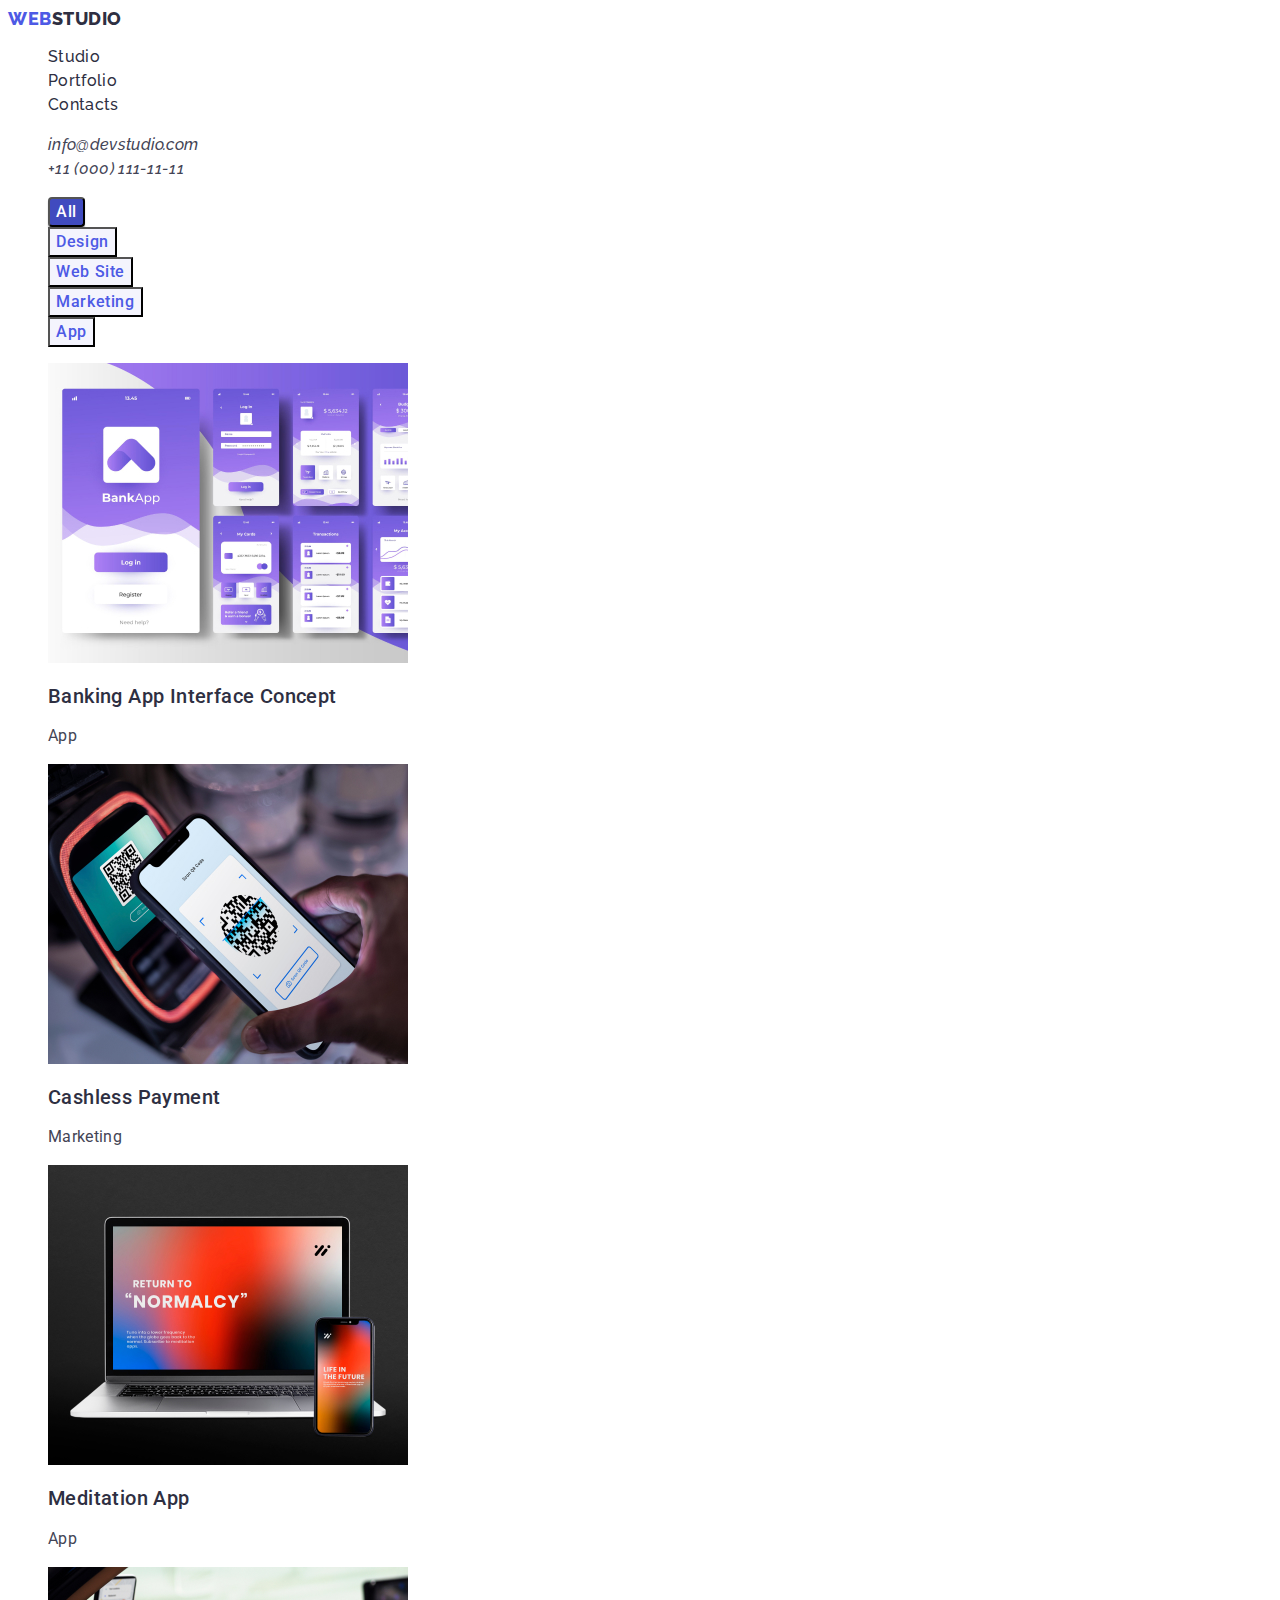
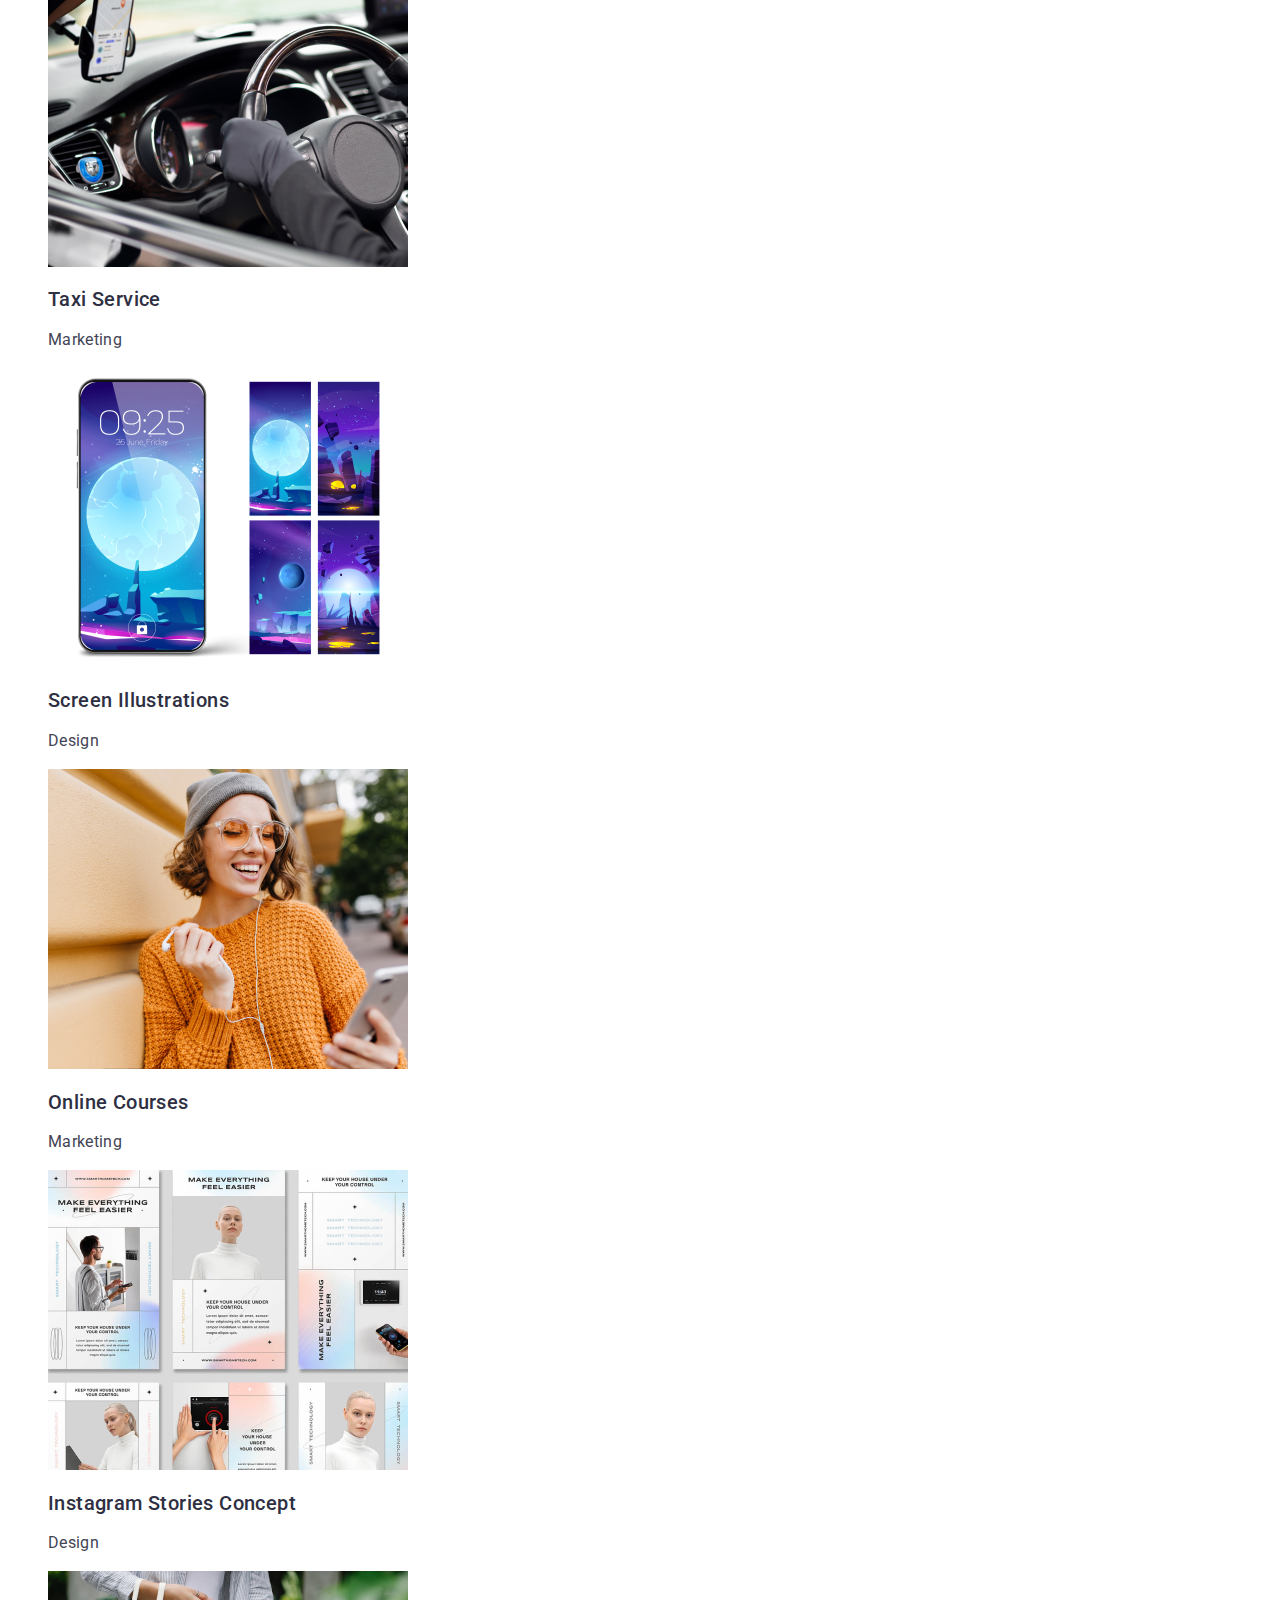
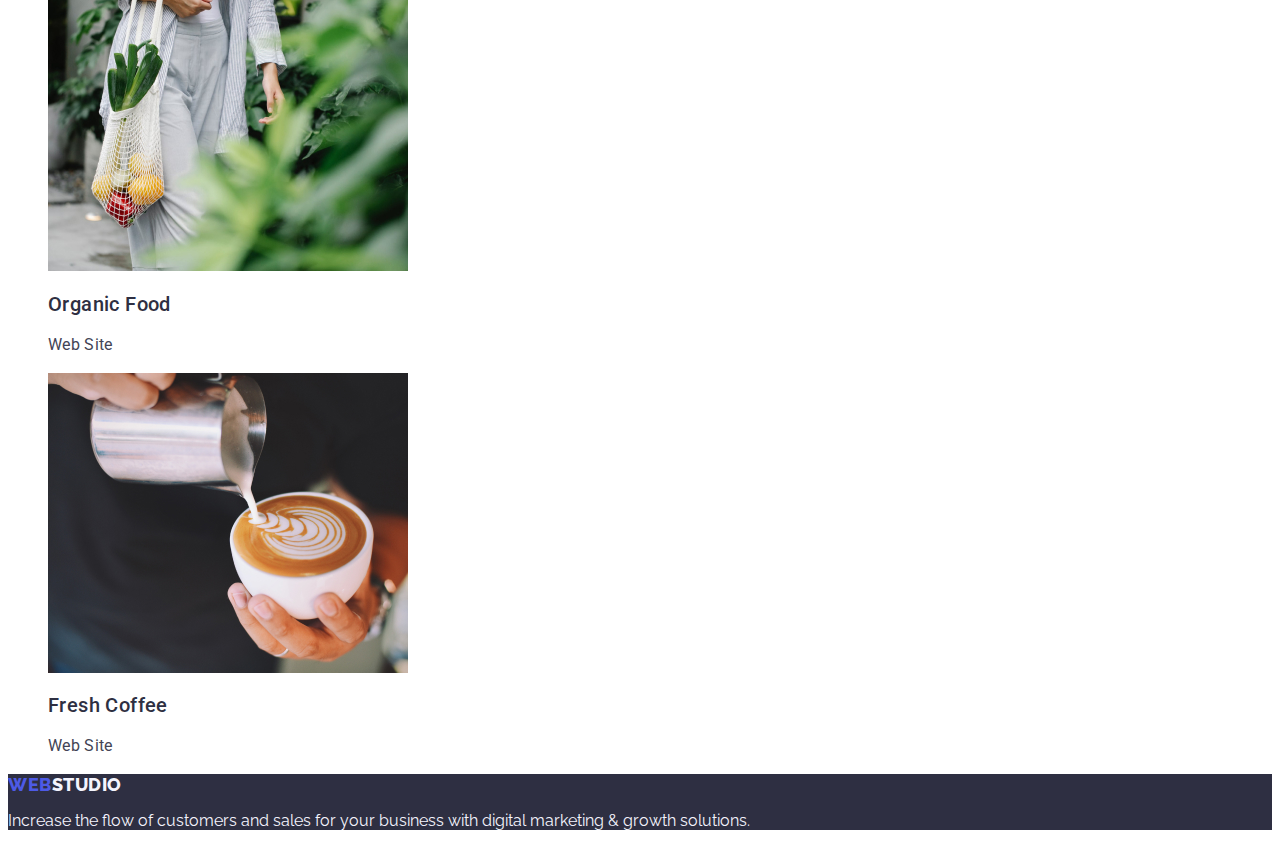
==== portfolio.html @ bebdb0a7 "Update portfolio.html" ====
<!DOCTYPE html>
<html lang="en">
<head>
      <meta charset="UTF-8">
      <meta http-equiv="X-UA-Compatible" content="IE=edge">
      <meta name="viewport" content="width=device-width, initial-scale=1.0">
      <title>Portfolio</title>
      <link rel="preconnect" href="https://fonts.googleapis.com">
      <link rel="preconnect" href="https://fonts.gstatic.com" crossorigin>
      <link href="https://fonts.googleapis.com/css2?family=Raleway:wght@800&display=swap" rel="stylesheet">
      <link rel="preconnect" href="https://fonts.googleapis.com">
      <link rel="preconnect" href="https://fonts.gstatic.com" crossorigin>
      <link href="https://fonts.googleapis.com/css2?family=Roboto:wght@400;500;700;900&display=swap" rel="stylesheet">
      <link rel="stylesheet" href="./css/styles.css">

</head>
<body>
            <!--Header-->

      <header class="header">
            <nav class="header-navigation">
                  <a class="logo-web link" href="./index.html">Web<span class="logo-studio link">Studio</span></a>
                  <ul class="header-list list">
                        <li class="header-item"><a class="header-link link" href="./index.html">Studio</a></li>
                        <li class="header-item"><a class="header-link link" href="./portfolio.html">Portfolio</a></li>
                        <li class="header-item"><a class="header-link link" href="">Contacts</a></li>
                  </ul>
            </nav>
            <address class="header-address">
                  <ul class="header-address-list list">
                        <li class="header-address-item"><a class="header-link header-address-link link p-text" href="mailto:info@devstudio.com">info@devstudio.com </a></li>
                        <li class="header-address-item"><a class="header-link header-address-link link p-text" href="tel:+110001111111"> +11 (000) 111-11-11 </a></li>
                  </ul>
            </address>
      </header>
<main>
      <!--Filters-->
      <section class="link list">
            <h1 hidden>Sweet-baby</h1>
            <ul class="list">
            <li>
            <button type="button" class="btn-all">All</button>
      </li>
            <li>
            <button type="button" class="btn-filters">Design</button>
      </li>
            <li>
            <button type="button" class="btn-filters">Web Site</button>
      </li>
            <li>
            <button type="button" class="btn-filters">Marketing</button>
      </li>
            <li>
            <button type="button" class="btn-filters">App</button>
      </li>
            </ul>
            <!--Row 1-->
            <ul class="header-address-list list">
            <li>
            <a href="" class="link">
            <img src="./images/img9.jpg" alt="bank-app" width="360">
            <h2 class="portfolio-name" >Banking App Interface Concept</h2><p class="portfolio-text p-text">App</p></a>
      </li>
            <li>
            <a href="" class="link">
            <img src="./images/img10.jpg" alt="cashless-payment" width="360">
            <h2 class="portfolio-name" >Cashless Payment</h2><p class="portfolio-text p-text">Marketing</p></a>
      </li>
            <li>
            <a href="" class="link">
            <img src="./images/img11.jpg" alt="meditation-app" width="360">
            <h2 class="portfolio-name" >Meditation App</h2><p class="portfolio-text p-text">App</p></a>
      </li>
            </ul>
      <!--Row 2-->
            <ul class="header-address-list list">
            <li>
            <a href="" class="link">
            <img src="./images/img12.jpg" alt="taxi-service" width="360">
            <h2 class="portfolio-name" >Taxi Service</h2><p class="portfolio-text p-text">Marketing</p></a>
      </li>
            <li>
            <a href="" class="link">
            <img src="./images/img13.jpg" alt="screen-illustrations" width="360">
            <h2 class="portfolio-name" >Screen Illustrations</h2><p class="portfolio-text p-text">Design</p></a>
      </li>
            <li>
            <a href="" class="link">
            <img src="./images/img14.jpg" alt="online-courses" width="360">
            <h2 class="portfolio-name" >Online Courses</h2><p class="portfolio-text p-text">Marketing</p></a>
      </li>
            </ul>
      <!--Row 3-->
      <ul class="header-address-list list">
            <li>
            <a href="" class="link">
            <img src="./images/img15.jpg" alt="instagram-stories" width="360">
            <h2 class="portfolio-name" >Instagram Stories Concept</h2><p class="portfolio-text p-text">Design</p></a>
      </li>
            <li>
            <a href="" class="link">
            <img src="./images/img16.jpg" alt="organic-food" width="360">
            <h2 class="portfolio-name" >Organic Food</h2><p class="portfolio-text p-text">Web Site</p></a>
      </li>
            <li>
            <a href="" class="link">
            <img src="./images/img17.jpg" alt="fresh-coffee" width="360">
            <h2 class="portfolio-name" >Fresh Coffee</h2><p class="portfolio-text p-text">Web Site</p></a>
      </li>
      </ul>
      </section> 

</main>
      <!-- Footer -->
      <footer class="footer">
            <a class="logo-web link" href="./index.html">Web<span class="footer-logo-studio">Studio</span></a>
            <p class="footer-about">Increase the flow of customers and sales for your business with digital marketing & growth solutions.</p>
      </footer>
</body>
</html>
---- css/styles.css ----
:root{
      --first-title-color: #2E2F42;
      --second-tittle-color: #434455;
}

body{
      font-family: "Roboto", sans-serif;     
      color: #434455;
      background-color: #FFFFFF;

}

.p-text{ 
      font-weight: 400;
      font-size: 16px;
      line-height: 1.5;
      letter-spacing: 0.02em;

}

.list{
      list-style: none;
}

.link{
      text-decoration: none;
}

/**-----------------HEADER-------------*/

.header{
      font-style: normal;
      font-family: "Raleway", sans-serif;
}

.logo-web{
            font-weight: 800;
            font-size: 18px;
            line-height: 1.17; 
            letter-spacing: 0.03em;
            text-transform: uppercase;
            color: #4D5AE5;
            text-decoration: none;
}

.logo-studio{
            font-weight: 800;
                  font-size: 18px;
                  line-height: 1.17;
                  letter-spacing: 0.03em;
                  text-decoration: none;
                  color: var(--first-title-color);
}

.header-link{
      font-weight: 500;
            font-size: 16px;
            line-height: 1.5;
            letter-spacing: 0.02em;
            color: var(--first-title-color);
}
             
.header-link:is(:hover,:focus){
      color: #404bbf;
}

.header-address-link{
            color: var(--second-tittle-color);

}

/**-----------------HERO-------------*/

.hero{
      background: var(--first-title-color);
}

.main-text{
      font-weight: 700;
            font-size: 56px;
            line-height: 1.07;
            letter-spacing: 0.02em;
            text-align: center;
            color: #FFFFFF;
}

.btn-hero{
      background-color: #4D5AE5;
      box-shadow: 0px 4px 4px rgba(0, 0, 0, 0.15);
            font-family: inherit;
                  font-weight: 500;
                  font-size: 16px;
                  line-height: 1.5;
                  letter-spacing: 0.04em;
                  color: #FFFFFF;
                  cursor: pointer;
}

.btn-hero:is(:hover,:focus){
      background-color:#404BBF
}

.visually-hidden {
      position: absolute;
      width: 1px;
      height: 1px;
      margin: -1px;
      border: 0;
      padding: 0;

      white-space: nowrap;
      clip-path: inset(100%);
      clip: rect(0 0 0 0);
      overflow: hidden;
}
.about-name{
      font-weight: 500;
            font-size: 20px;
            line-height: 1.2;
            letter-spacing: 0.02em;
            color: var(--first-title-color);
      }

.about-item-name{
      color: var(--second-tittle-color);
}

.images-head{
      font-weight: 700;
            font-size: 36px;
            line-height: 1.11;
            letter-spacing: 0.02em;
            text-align: center;
            text-transform: capitalize;
            color: var(--first-title-color);
}

.images-item{
      background: url(2368.jpg);
            border: 1px solid #E7E9FC;
}

.team{
      background: #F4F4FD;
}

.team-name{
      font-weight: 700;
            font-size: 36px;
            line-height: 1.11;
            text-align: center;
            letter-spacing: 0.02em;
            text-transform: capitalize;
            color: var(--first-title-color);
}

.team-group{
      font-weight: 500;
            font-size: 20px;
            line-height: 1.2;
            letter-spacing: 0.02em;
            color: var(--first-title-color);
      }

.team-item{
      background: #FFFFFF;
            box-shadow: 0px 1px 6px rgba(46, 47, 66, 0.08), 0px 1px 1px rgba(46, 47, 66, 0.16), 0px 2px 1px rgba(46, 47, 66, 0.08);
            border-radius: 0px 0px 4px 4px;
}

.team-about{
      color: var(--second-tittle-color);
}

/**-----------------FOOTER-------------*/

.footer{
      font-family: "Raleway", sans-serif;
      font-style: normal;
      background: var(--first-title-color);
}

.footer-logo-studio{
      font-weight: 800;
            font-size: 18px;
            line-height: 1.17;
            letter-spacing: 0.03em;
            text-decoration: none;
            text-transform: uppercase;
            color: #F4F4FD;
}

.footer-about{
      color: #F4F4FD;
}

/**-----------------PORTFOLIO-------------*/

.btn-all{
      background-color: #404BBF;
            box-shadow: 0px 3px 1px rgba(0, 0, 0, 0.1), 0px 2px 1px rgba(0, 0, 0, 0.08), 0px 2px 2px rgba(0, 0, 0, 0.12);
            border-radius: 4px;
                  font-family: inherit;
                        font-weight: 500;
                        font-size: 16px;
                        line-height: 1.5;
                        letter-spacing: 0.04em;
                        color: #FFFFFF;
                        cursor: pointer;
}

.btn-filters{
            background-color: #F4F4FD;
            color: #4D5AE5;
                  font-family: inherit;
                        font-weight: 500;
                        font-size: 16px;
                        line-height: 1.5;
                        letter-spacing: 0.04em;
                       cursor: pointer;
}

.portfolio-item{
background: #FFFFFF;
      border: 1px solid #E7E9FC;
}

.portfolio-name{
      font-weight: 500;
            font-size: 20px;
            line-height: 1.2;
            letter-spacing: 0.02em;
            color: var(--first-title-color);
      }

.portfolio-text{
      color: var(--second-tittle-color);
}
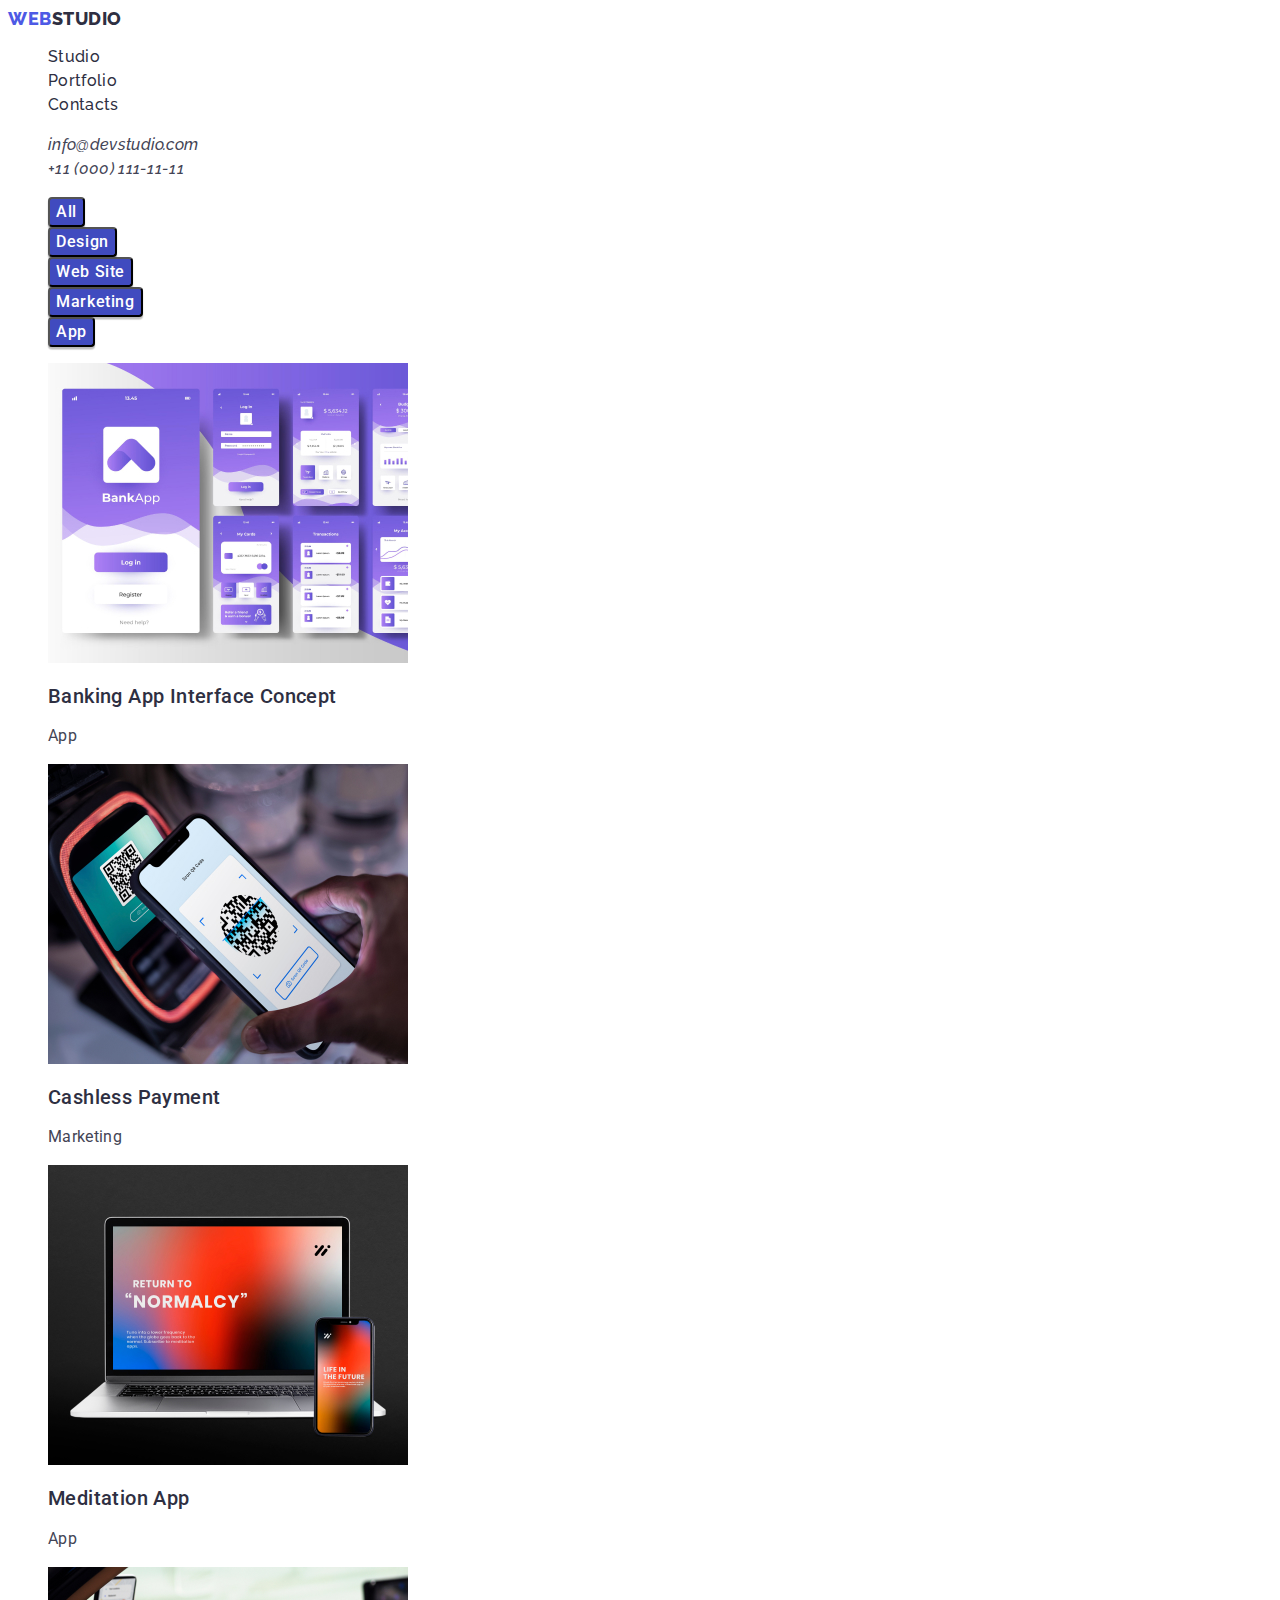
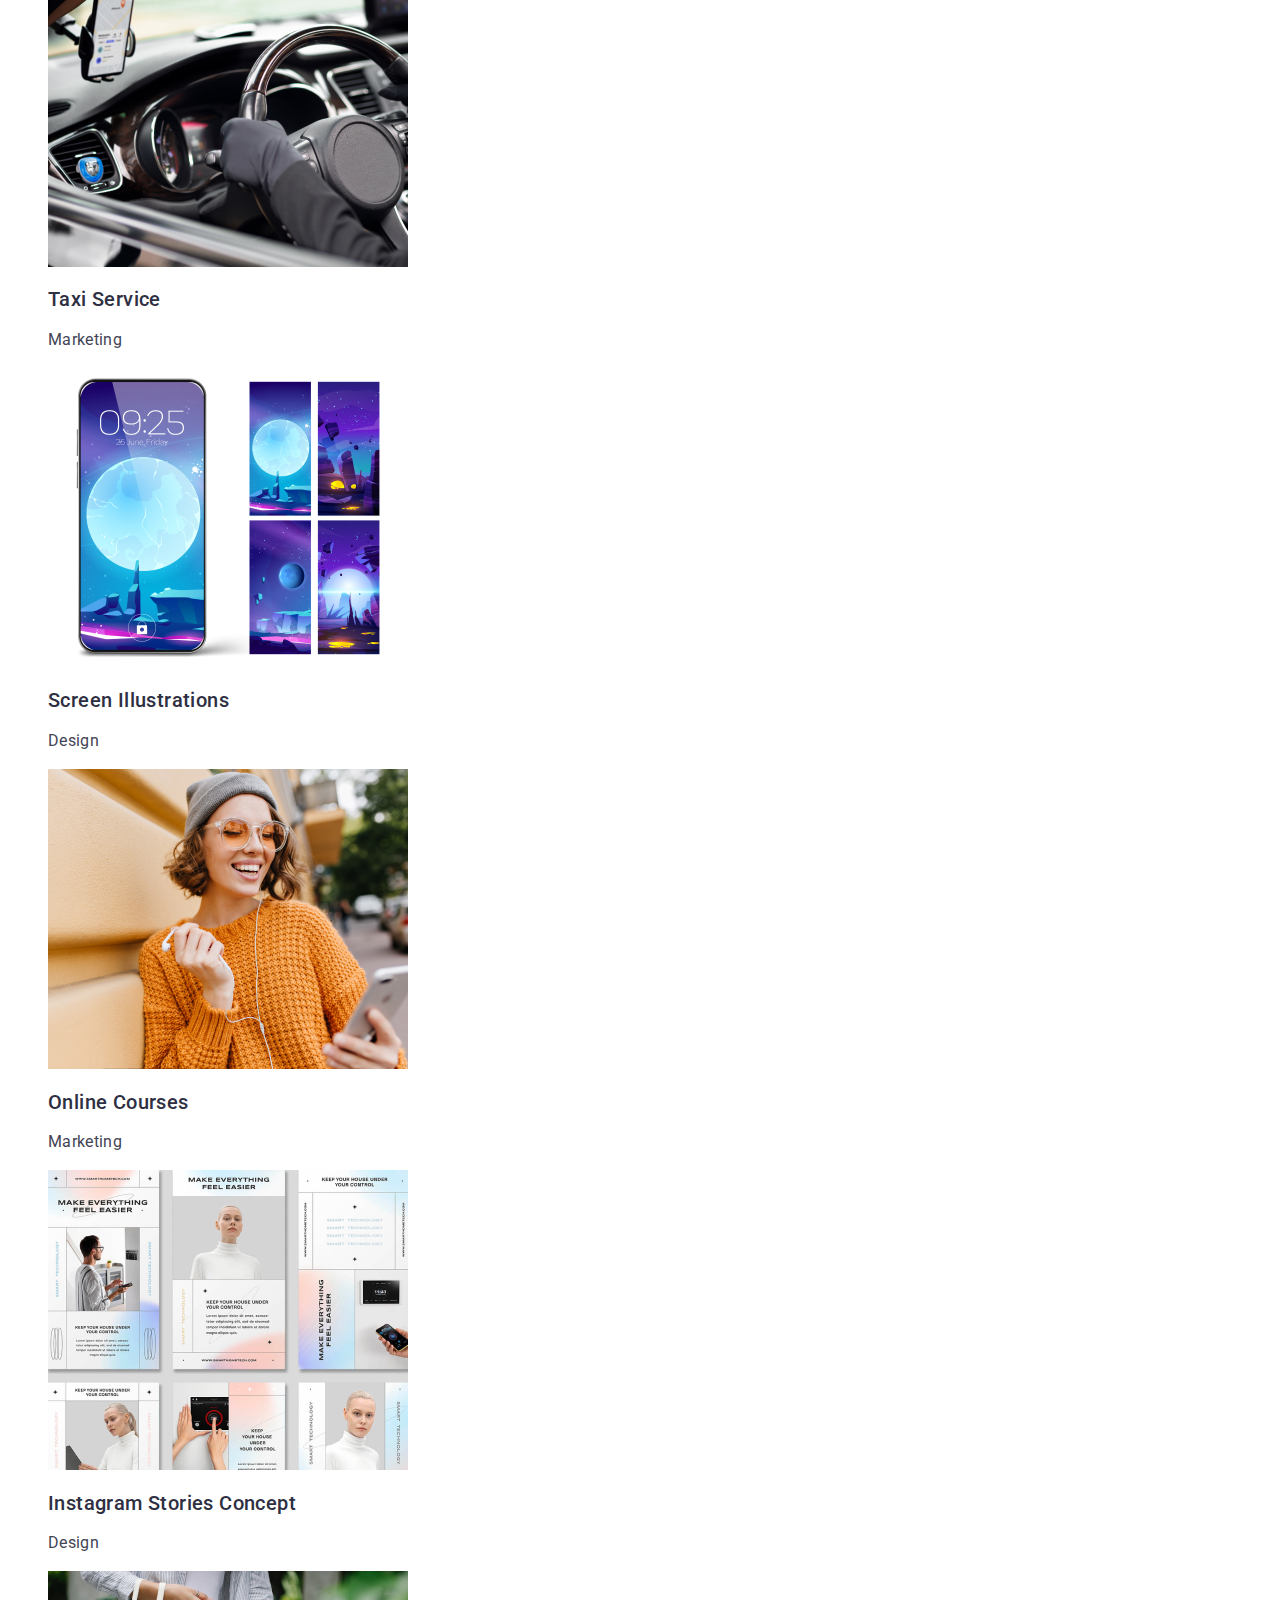
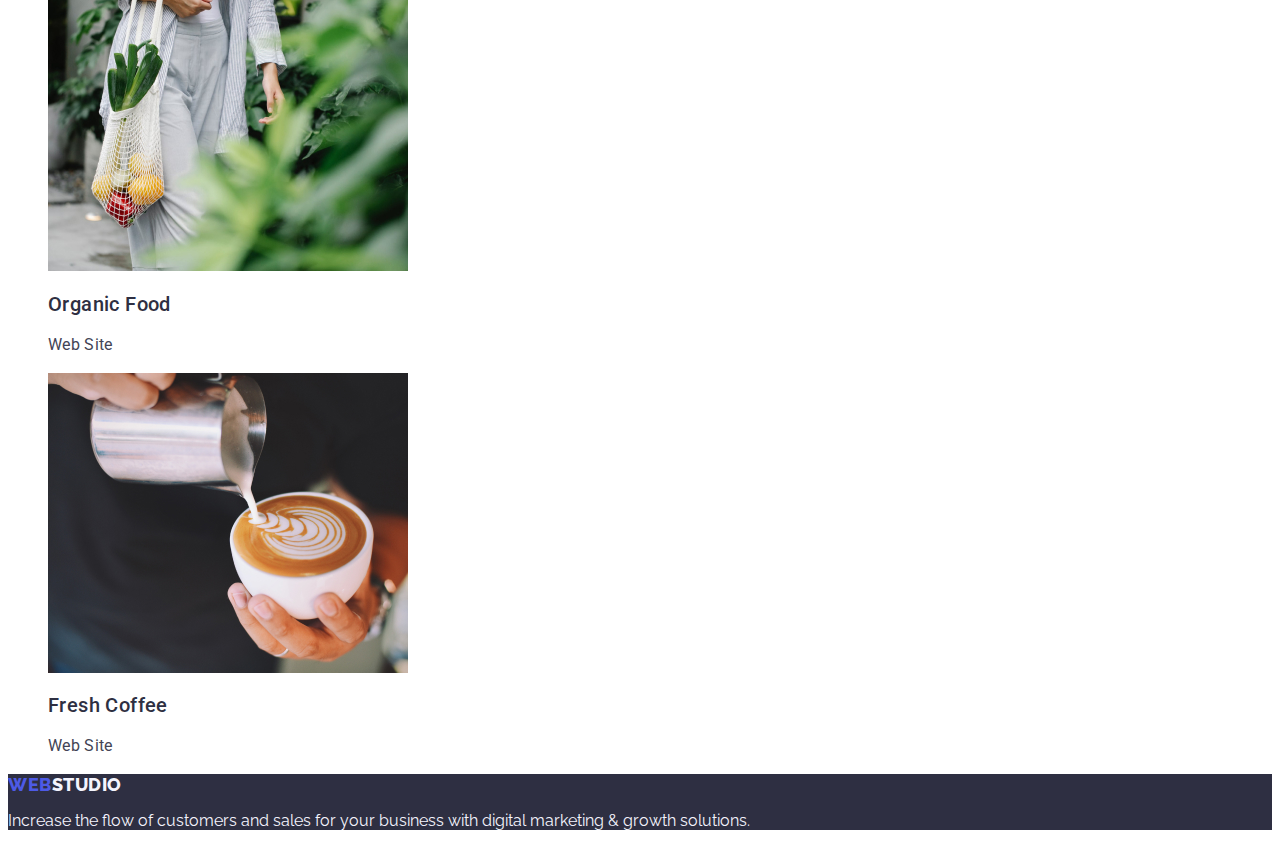
==== commit eadaf9e0: "Вмираю" ====
--- a/portfolio.html
+++ b/portfolio.html
@@ -39,19 +39,19 @@
             <h1 hidden>Sweet-baby</h1>
             <ul class="list">
             <li>
-            <button type="button" class="btn-all">All</button>
+            <button type="button" class="btn">All</button>
       </li>
             <li>
-            <button type="button" class="btn-filters">Design</button>
+            <button type="button" class="btn">Design</button>
       </li>
             <li>
-            <button type="button" class="btn-filters">Web Site</button>
+            <button type="button" class="btn">Web Site</button>
       </li>
             <li>
-            <button type="button" class="btn-filters">Marketing</button>
+            <button type="button" class="btn">Marketing</button>
       </li>
             <li>
-            <button type="button" class="btn-filters">App</button>
+            <button type="button" class="btn">App</button>
       </li>
             </ul>
             <!--Row 1-->
--- a/css/styles.css
+++ b/css/styles.css
@@ -1,6 +1,8 @@
 :root{
       --first-title-color: #2E2F42;
       --second-tittle-color: #434455;
+      --portfolio-color: #4d5ae5;
+      --portfolio-background: #F4F4FD;
 }
 
 body{
@@ -196,7 +198,9 @@
 
 /**-----------------PORTFOLIO-------------*/
 
-.btn-all{
+.btn{
+      background-color: var(--portfolio-background);
+      color: var(--portfolio-color);
       background-color: #404BBF;
             box-shadow: 0px 3px 1px rgba(0, 0, 0, 0.1), 0px 2px 1px rgba(0, 0, 0, 0.08), 0px 2px 2px rgba(0, 0, 0, 0.12);
             border-radius: 4px;
@@ -210,8 +214,6 @@
 }
 
 .btn-filters{
-            background-color: #F4F4FD;
-            color: #4D5AE5;
                   font-family: inherit;
                         font-weight: 500;
                         font-size: 16px;
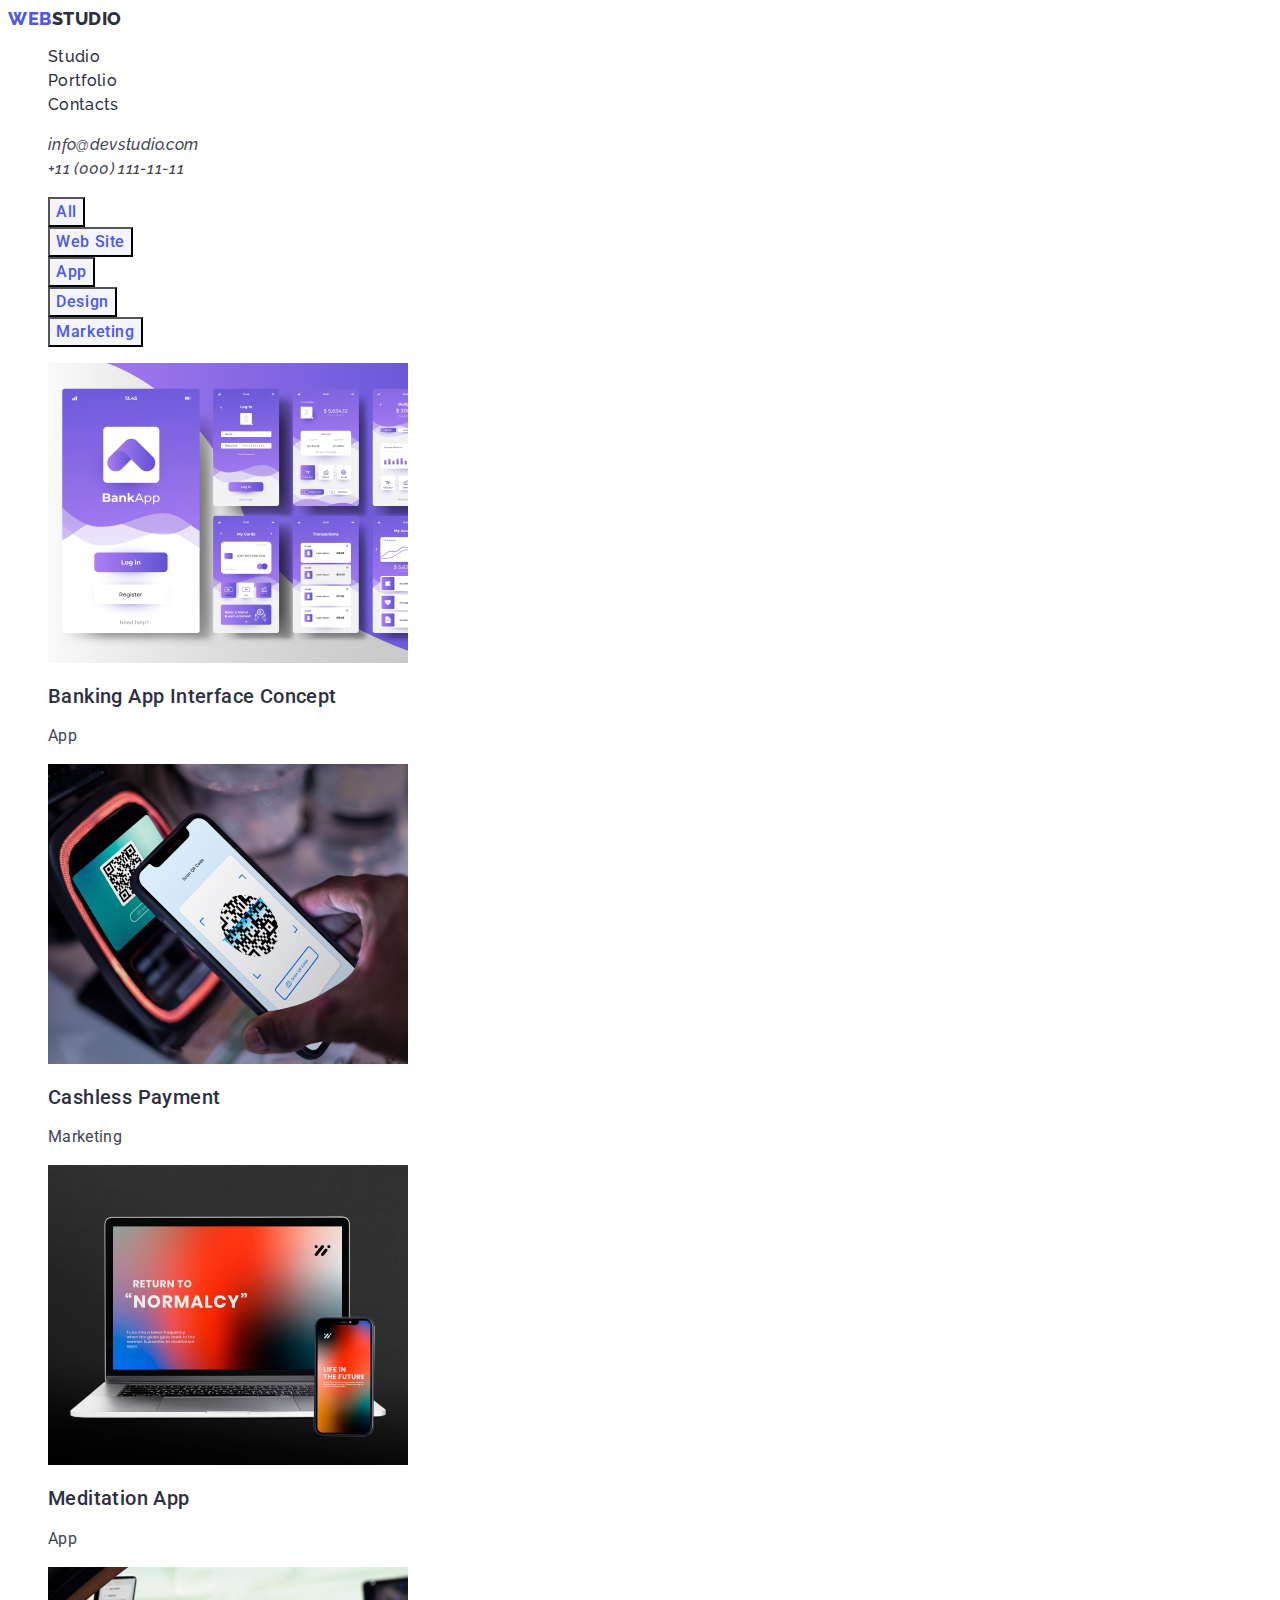
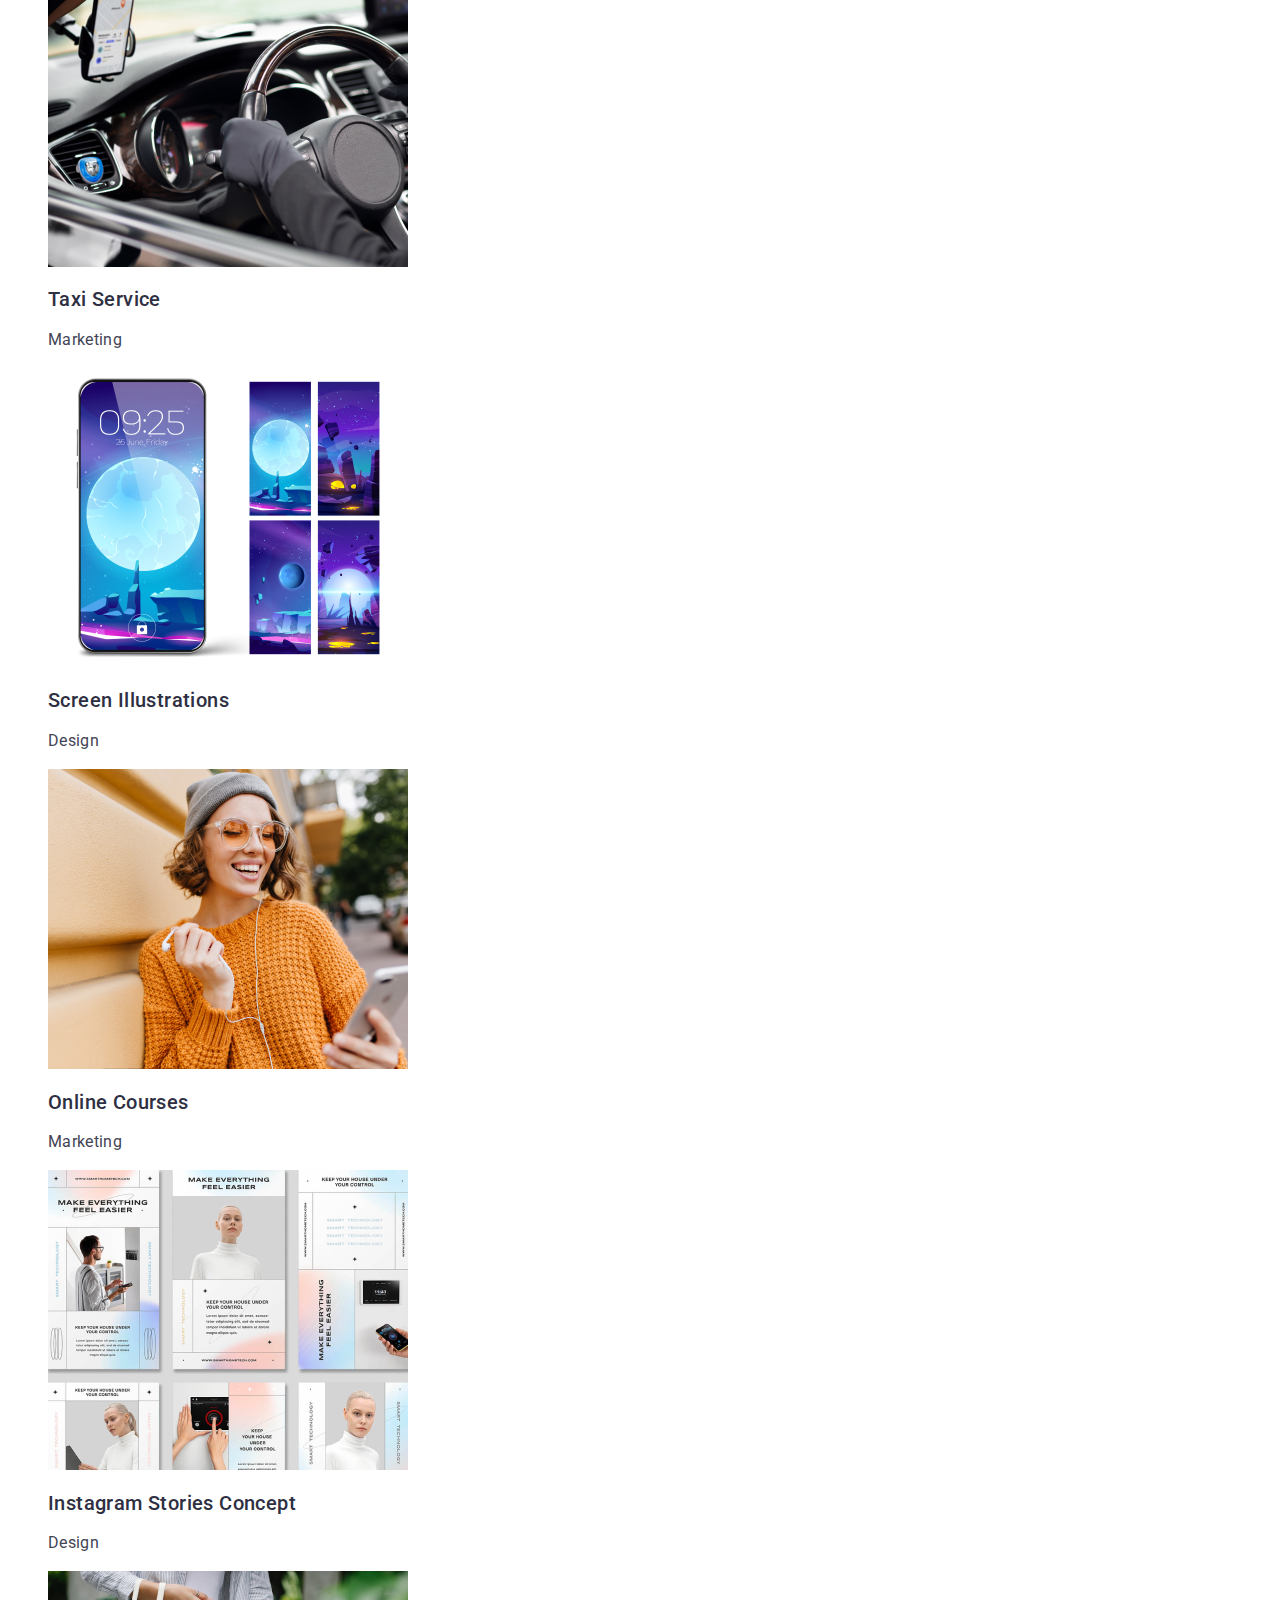
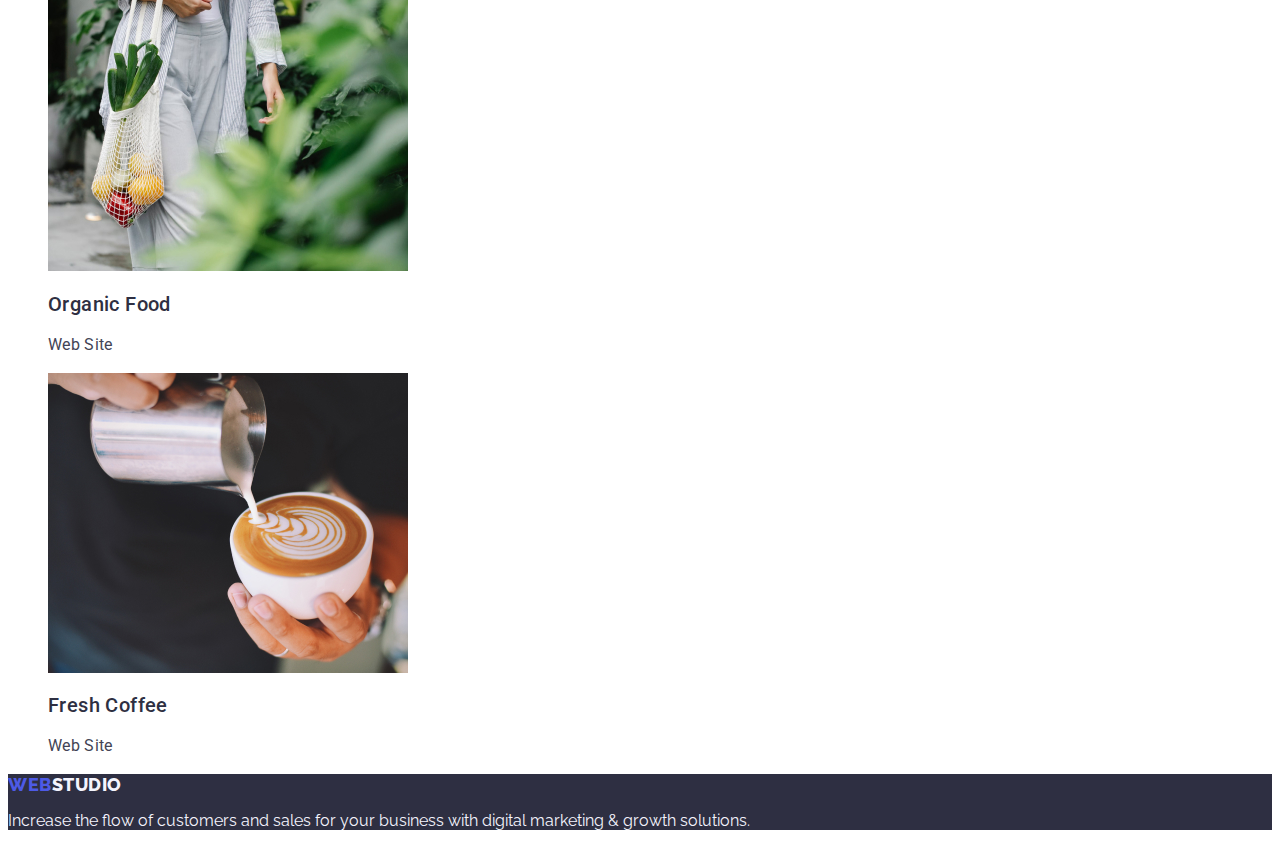
==== commit f75f0f60: "123" ====
--- a/portfolio.html
+++ b/portfolio.html
@@ -37,23 +37,14 @@
       <!--Filters-->
       <section class="link list">
             <h1 hidden>Sweet-baby</h1>
-            <ul class="list">
-            <li>
-            <button type="button" class="btn">All</button>
-      </li>
-            <li>
-            <button type="button" class="btn">Design</button>
-      </li>
-            <li>
-            <button type="button" class="btn">Web Site</button>
-      </li>
-            <li>
-            <button type="button" class="btn">Marketing</button>
-      </li>
-            <li>
-            <button type="button" class="btn">App</button>
-      </li>
-            </ul>
+            <ul class="button-list list">
+                  <li><button type="button" class="nav-buttom">All</button></li>
+                  <li><button type="button" class="nav-buttom">Web Site</button></li>
+                  <li><button type="button" class="nav-buttom">App</button></li>
+                  <li><button type="button" class="nav-buttom">Design</button></li>
+                  <li><button type="button" class="nav-buttom">Marketing</button></li>
+                </ul>
+            
             <!--Row 1-->
             <ul class="header-address-list list">
             <li>
--- a/css/styles.css
+++ b/css/styles.css
@@ -1,8 +1,8 @@
 :root{
       --first-title-color: #2E2F42;
       --second-tittle-color: #434455;
-      --portfolio-color: #4d5ae5;
-      --portfolio-background: #F4F4FD;
+      --accent-color: #404bbf;      
+      --primary-white-color: #FFFFFF;
 }
 
 body{
@@ -198,28 +198,26 @@
 
 /**-----------------PORTFOLIO-------------*/
 
-.btn{
-      background-color: var(--portfolio-background);
-      color: var(--portfolio-color);
-      background-color: #404BBF;
-            box-shadow: 0px 3px 1px rgba(0, 0, 0, 0.1), 0px 2px 1px rgba(0, 0, 0, 0.08), 0px 2px 2px rgba(0, 0, 0, 0.12);
-            border-radius: 4px;
-                  font-family: inherit;
-                        font-weight: 500;
-                        font-size: 16px;
-                        line-height: 1.5;
-                        letter-spacing: 0.04em;
-                        color: #FFFFFF;
-                        cursor: pointer;
-}
-
-.btn-filters{
-                  font-family: inherit;
-                        font-weight: 500;
-                        font-size: 16px;
-                        line-height: 1.5;
-                        letter-spacing: 0.04em;
-                       cursor: pointer;
+.nav-buttom {
+      background-color: #f4f4fd;
+      font-family: 'Roboto', sans-serif;
+      font-style: normal;
+      font-weight: 500;
+      font-size: 16px;
+      line-height: 1.5;
+      display: flex;
+      align-items: center;
+      text-align: center;
+      letter-spacing: 0.04em;
+      color: #4d5ae5;
+      cursor: pointer;
+    }
+    
+    .nav-buttom:hover,
+    .nav-buttom:focus {
+      background-color: var(--accent-color);
+      color: var(--primary-white-color);
+    }
 }
 
 .portfolio-item{
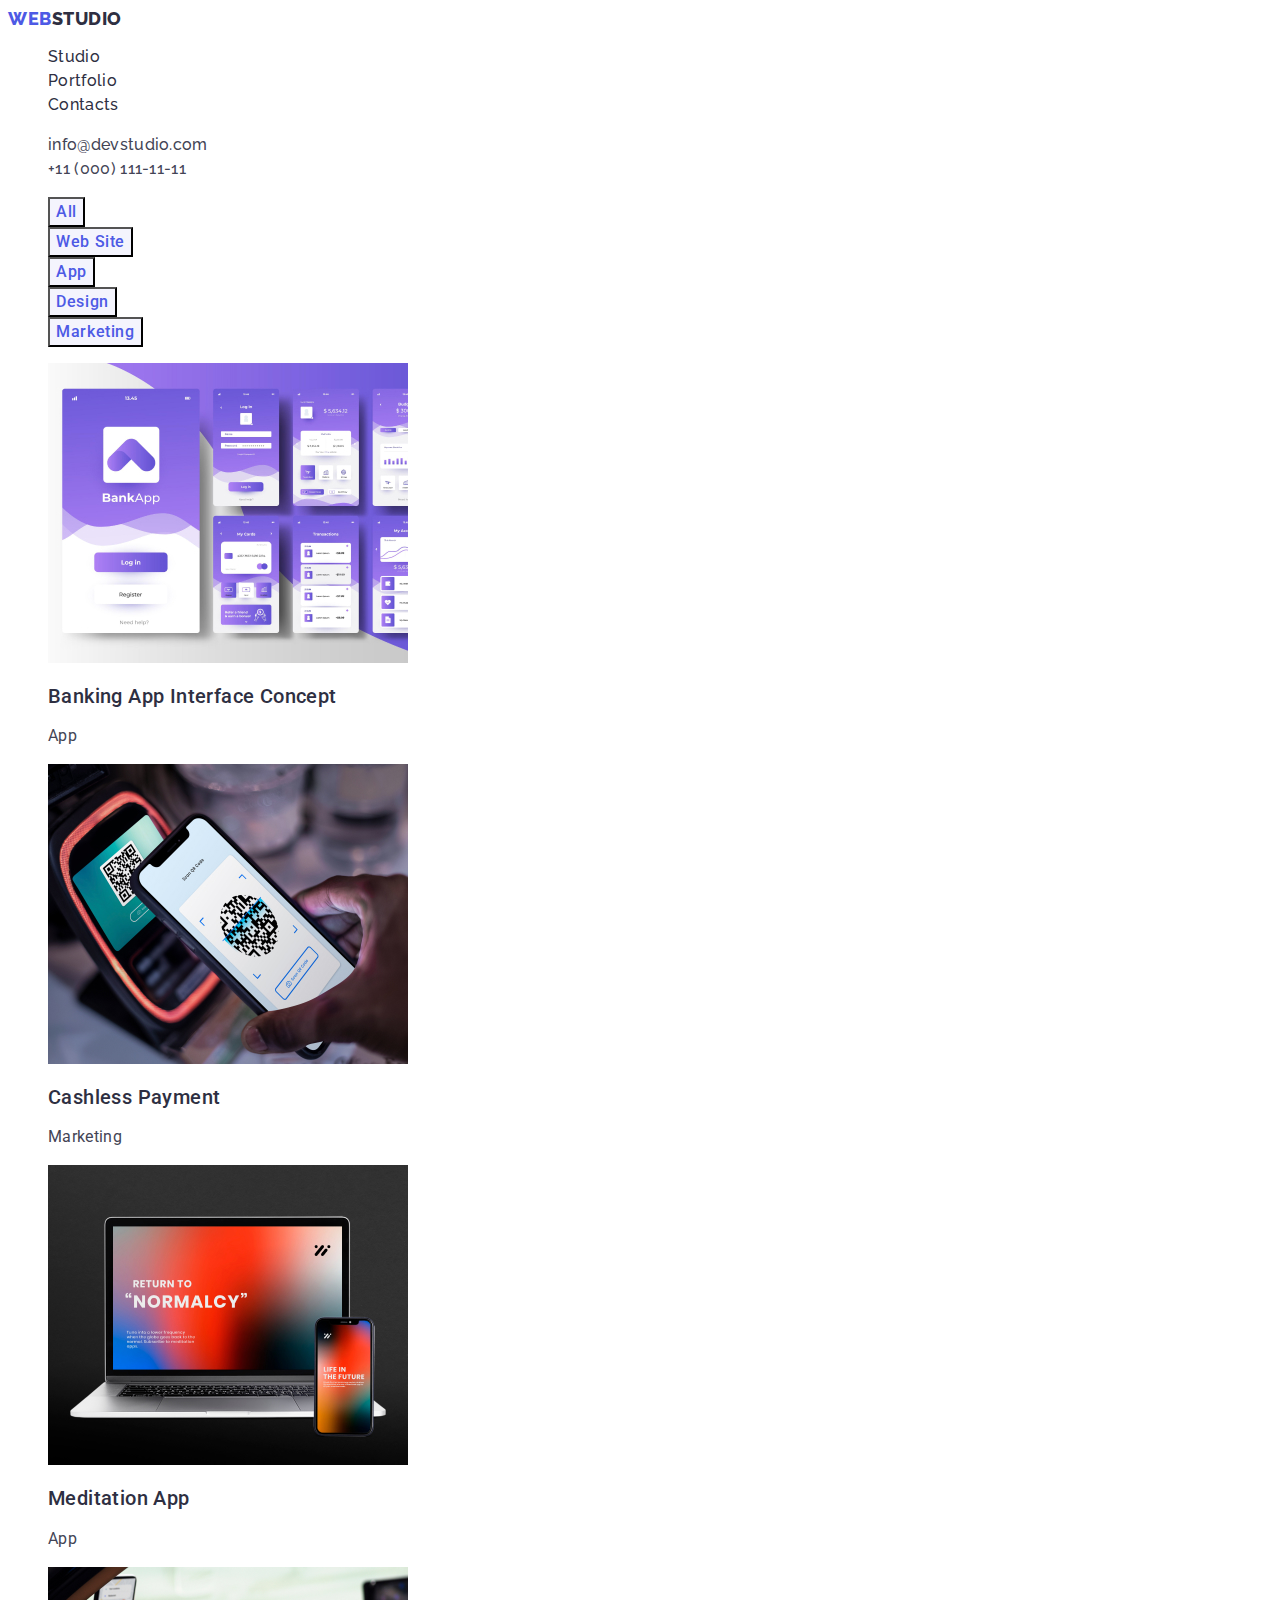
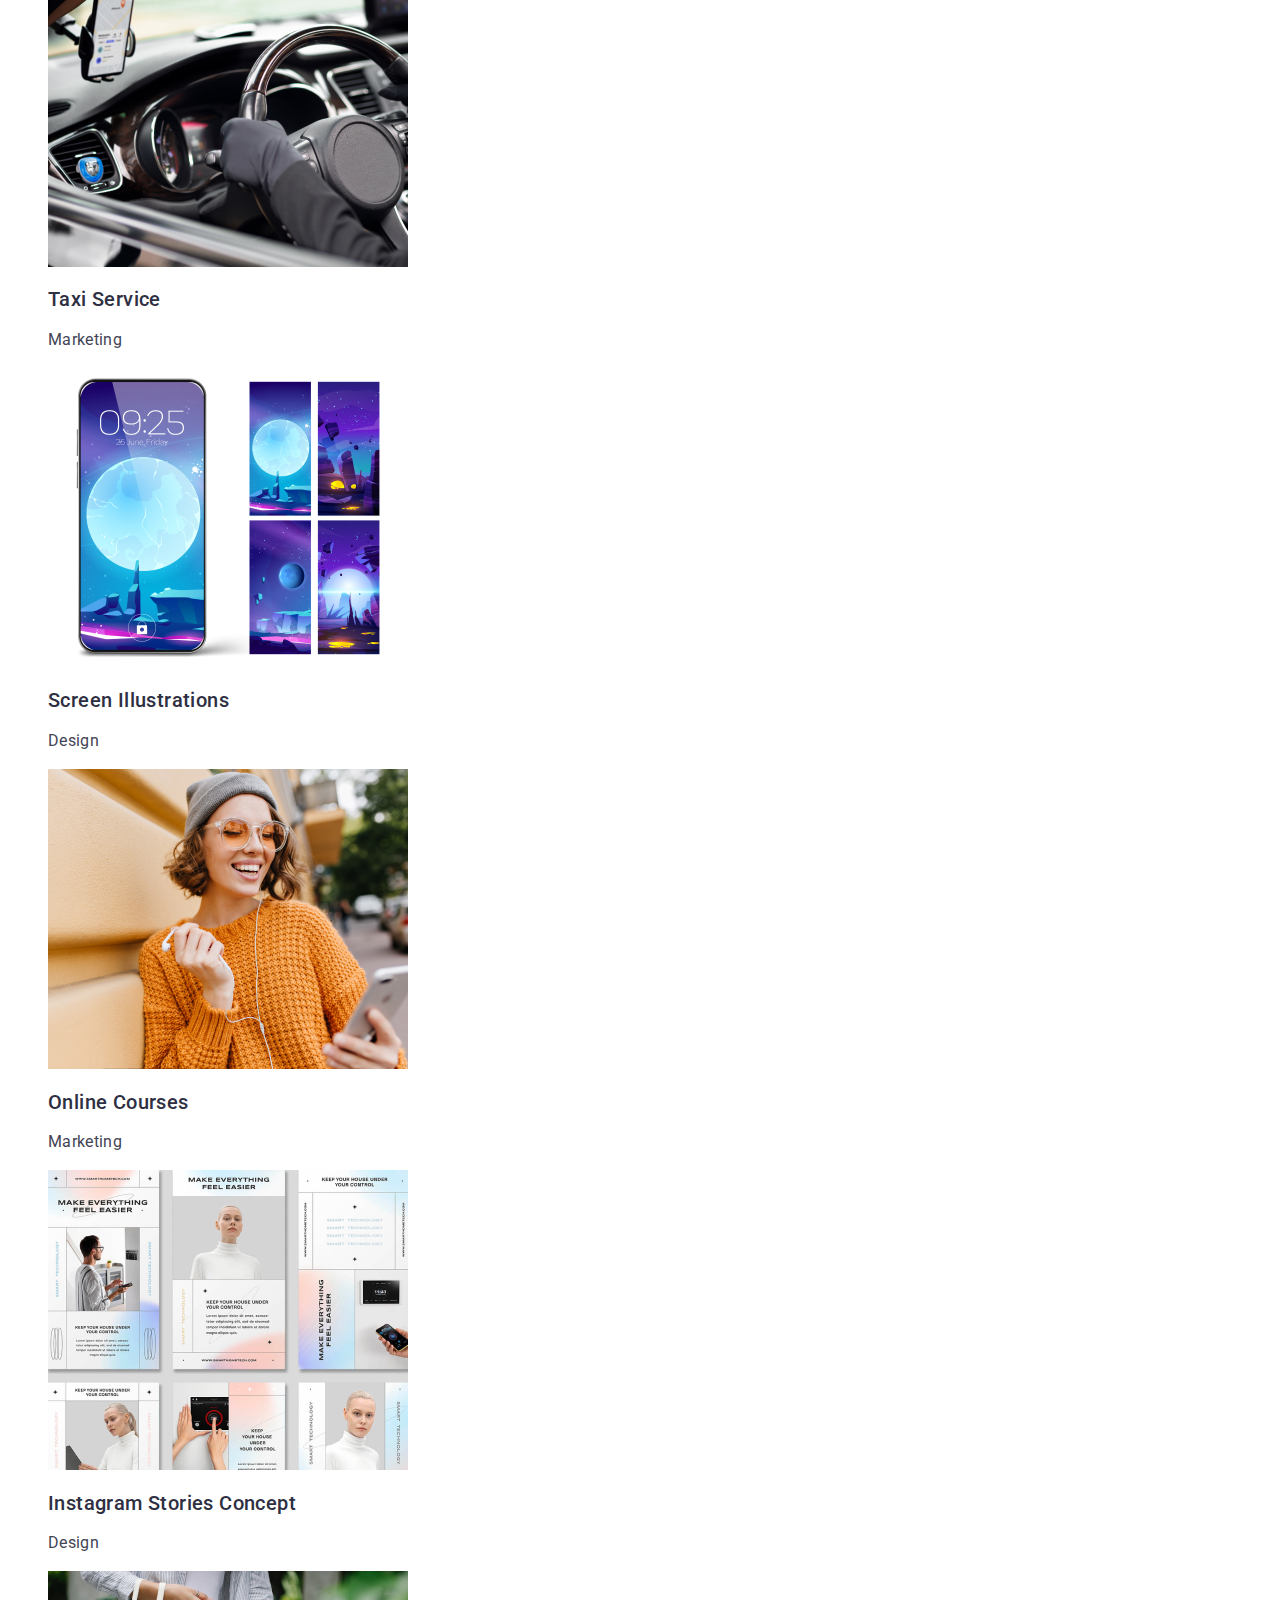
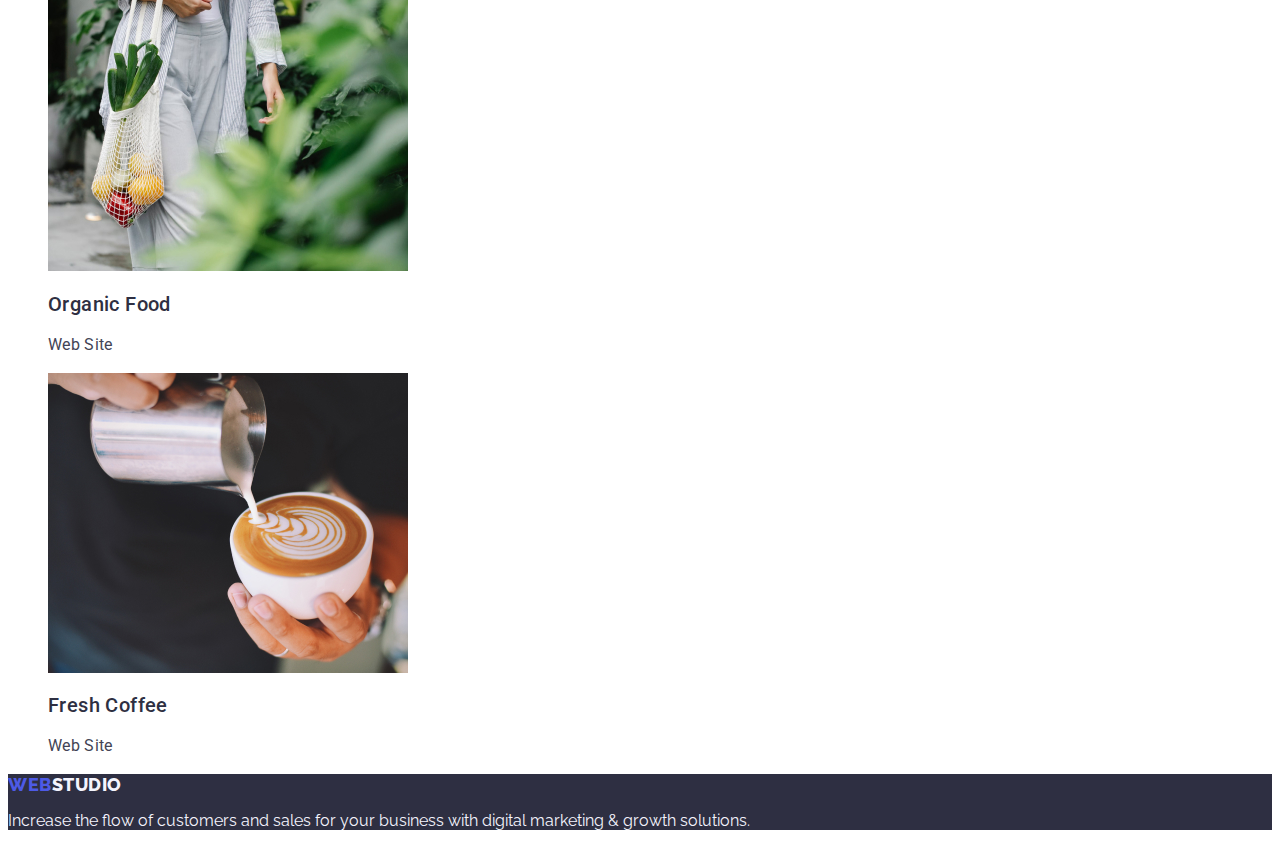
==== commit ae9f1dce: "Finish" ====
--- a/portfolio.html
+++ b/portfolio.html
@@ -28,8 +28,10 @@
             </nav>
             <address class="header-address">
                   <ul class="header-address-list list">
-                        <li class="header-address-item"><a class="header-link header-address-link link p-text" href="mailto:info@devstudio.com">info@devstudio.com </a></li>
-                        <li class="header-address-item"><a class="header-link header-address-link link p-text" href="tel:+110001111111"> +11 (000) 111-11-11 </a></li>
+                        <li><a href="mailto:info@devstudio.com" class="header-link header-address-link link p-text" >info@devstudio.com </a>
+                  </li>
+                        <li><a href="tel:+110001111111" class="header-link header-address-link link p-text" > +11 (000) 111-11-11 </a>
+                  </li>
                   </ul>
             </address>
       </header>
@@ -38,14 +40,12 @@
       <section class="link list">
             <h1 hidden>Sweet-baby</h1>
             <ul class="button-list list">
-                  <li><button type="button" class="nav-buttom">All</button></li>
-                  <li><button type="button" class="nav-buttom">Web Site</button></li>
-                  <li><button type="button" class="nav-buttom">App</button></li>
-                  <li><button type="button" class="nav-buttom">Design</button></li>
-                  <li><button type="button" class="nav-buttom">Marketing</button></li>
-                </ul>
-            
-            <!--Row 1-->
+                  <li><button type="button" class="btn">All</button></li>
+                  <li><button type="button" class="btn">Web Site</button></li>
+                  <li><button type="button" class="btn">App</button></li>
+                  <li><button type="button" class="btn">Design</button></li>
+                  <li><button type="button" class="btn">Marketing</button></li>
+      </ul>
             <ul class="header-address-list list">
             <li>
             <a href="" class="link">
@@ -62,9 +62,6 @@
             <img src="./images/img11.jpg" alt="meditation-app" width="360">
             <h2 class="portfolio-name" >Meditation App</h2><p class="portfolio-text p-text">App</p></a>
       </li>
-            </ul>
-      <!--Row 2-->
-            <ul class="header-address-list list">
             <li>
             <a href="" class="link">
             <img src="./images/img12.jpg" alt="taxi-service" width="360">
@@ -80,9 +77,6 @@
             <img src="./images/img14.jpg" alt="online-courses" width="360">
             <h2 class="portfolio-name" >Online Courses</h2><p class="portfolio-text p-text">Marketing</p></a>
       </li>
-            </ul>
-      <!--Row 3-->
-      <ul class="header-address-list list">
             <li>
             <a href="" class="link">
             <img src="./images/img15.jpg" alt="instagram-stories" width="360">
--- a/css/styles.css
+++ b/css/styles.css
@@ -66,8 +66,14 @@
       color: #404bbf;
 }
 
+.header-address{
+            font-style: normal;
+
+}
+
 .header-address-link{
             color: var(--second-tittle-color);
+            font-style: normal;
 
 }
 
@@ -198,7 +204,7 @@
 
 /**-----------------PORTFOLIO-------------*/
 
-.nav-buttom {
+.btn {
       background-color: #f4f4fd;
       font-family: 'Roboto', sans-serif;
       font-style: normal;
@@ -213,12 +219,11 @@
       cursor: pointer;
     }
     
-    .nav-buttom:hover,
-    .nav-buttom:focus {
+    .btn:hover,
+    .btn:focus {
       background-color: var(--accent-color);
       color: var(--primary-white-color);
     }
-}
 
 .portfolio-item{
 background: #FFFFFF;
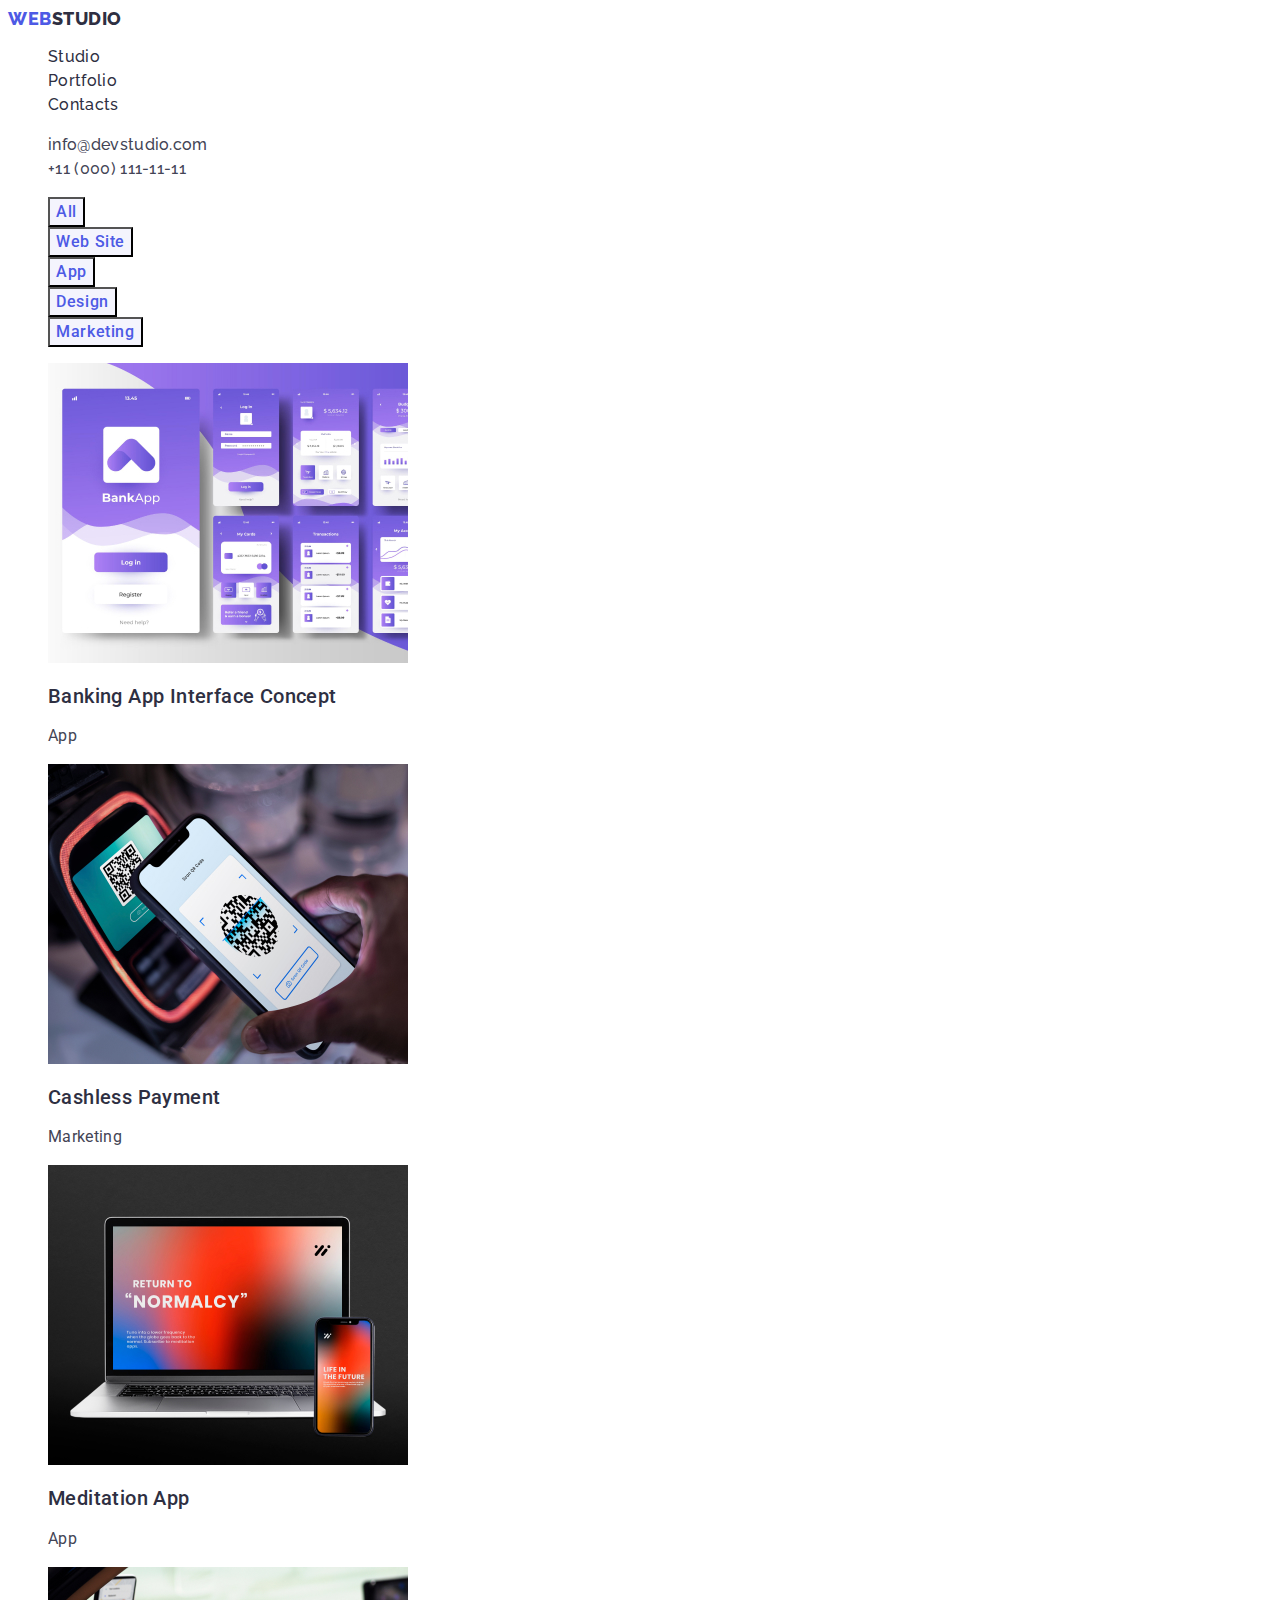
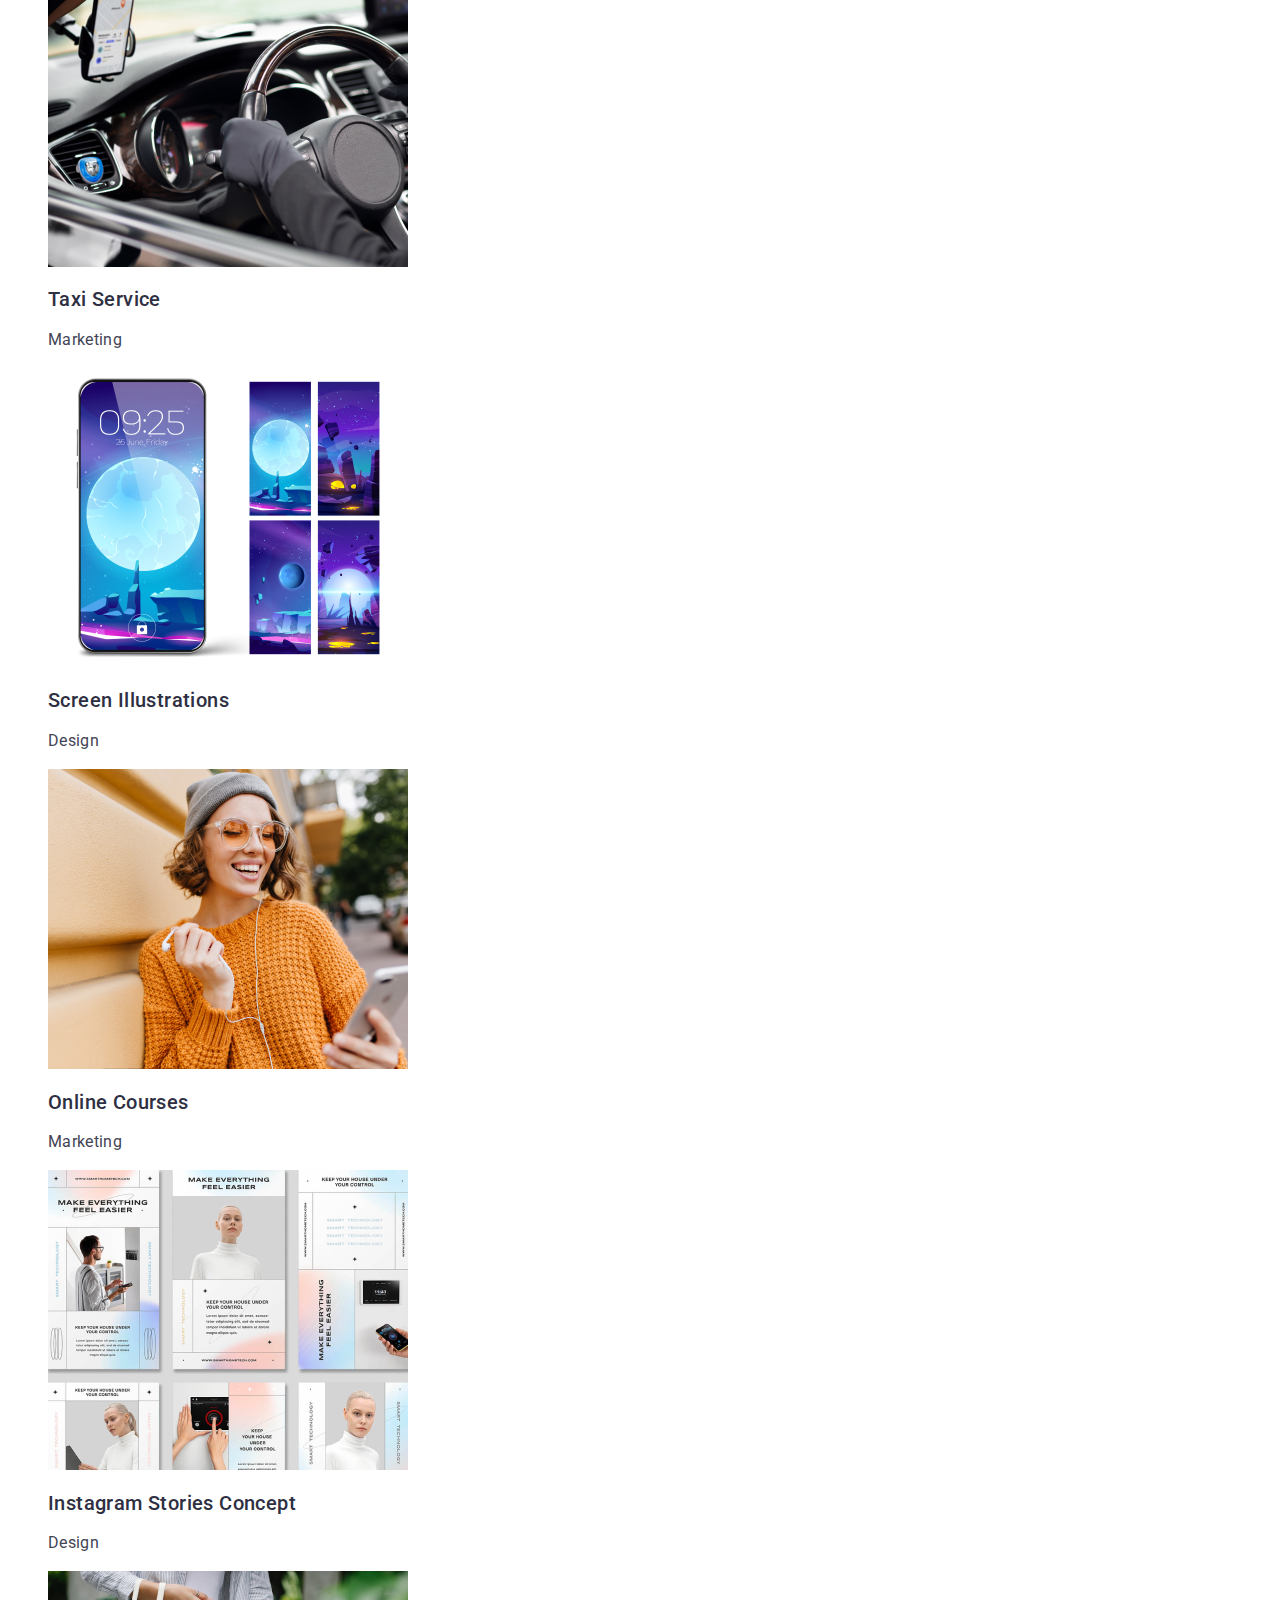
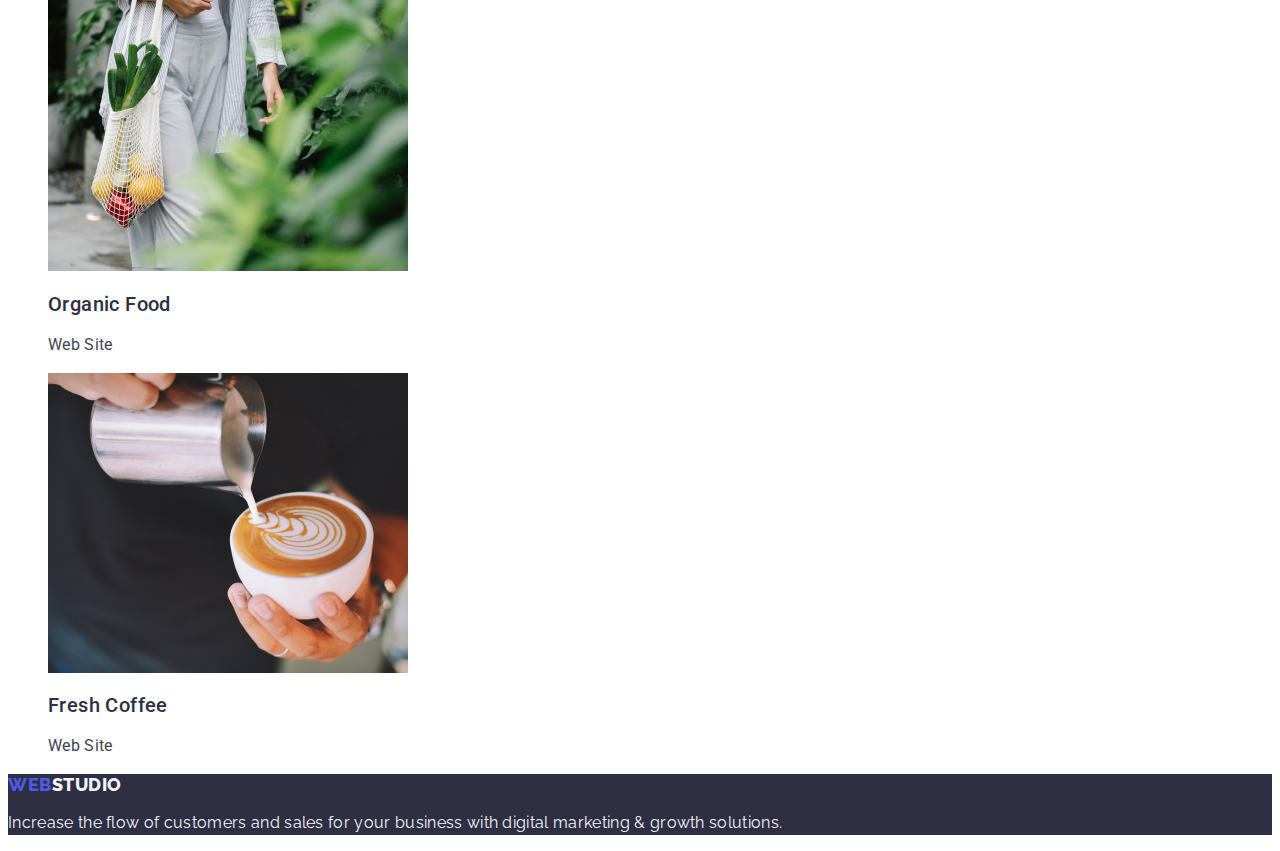
==== commit d1dd9129: "Fix" ====
--- a/portfolio.html
+++ b/portfolio.html
@@ -99,7 +99,7 @@
       <!-- Footer -->
       <footer class="footer">
             <a class="logo-web link" href="./index.html">Web<span class="footer-logo-studio">Studio</span></a>
-            <p class="footer-about">Increase the flow of customers and sales for your business with digital marketing & growth solutions.</p>
+            <p class="footer-about p-text">Increase the flow of customers and sales for your business with digital marketing & growth solutions.</p>
       </footer>
 </body>
 </html>--- a/css/styles.css
+++ b/css/styles.css
@@ -13,7 +13,6 @@
 }
 
 .p-text{ 
-      font-weight: 400;
       font-size: 16px;
       line-height: 1.5;
       letter-spacing: 0.02em;
@@ -33,6 +32,10 @@
 .header{
       font-style: normal;
       font-family: "Raleway", sans-serif;
+}
+
+.header-list{
+      font-weight: 500;
 }
 
 .logo-web{
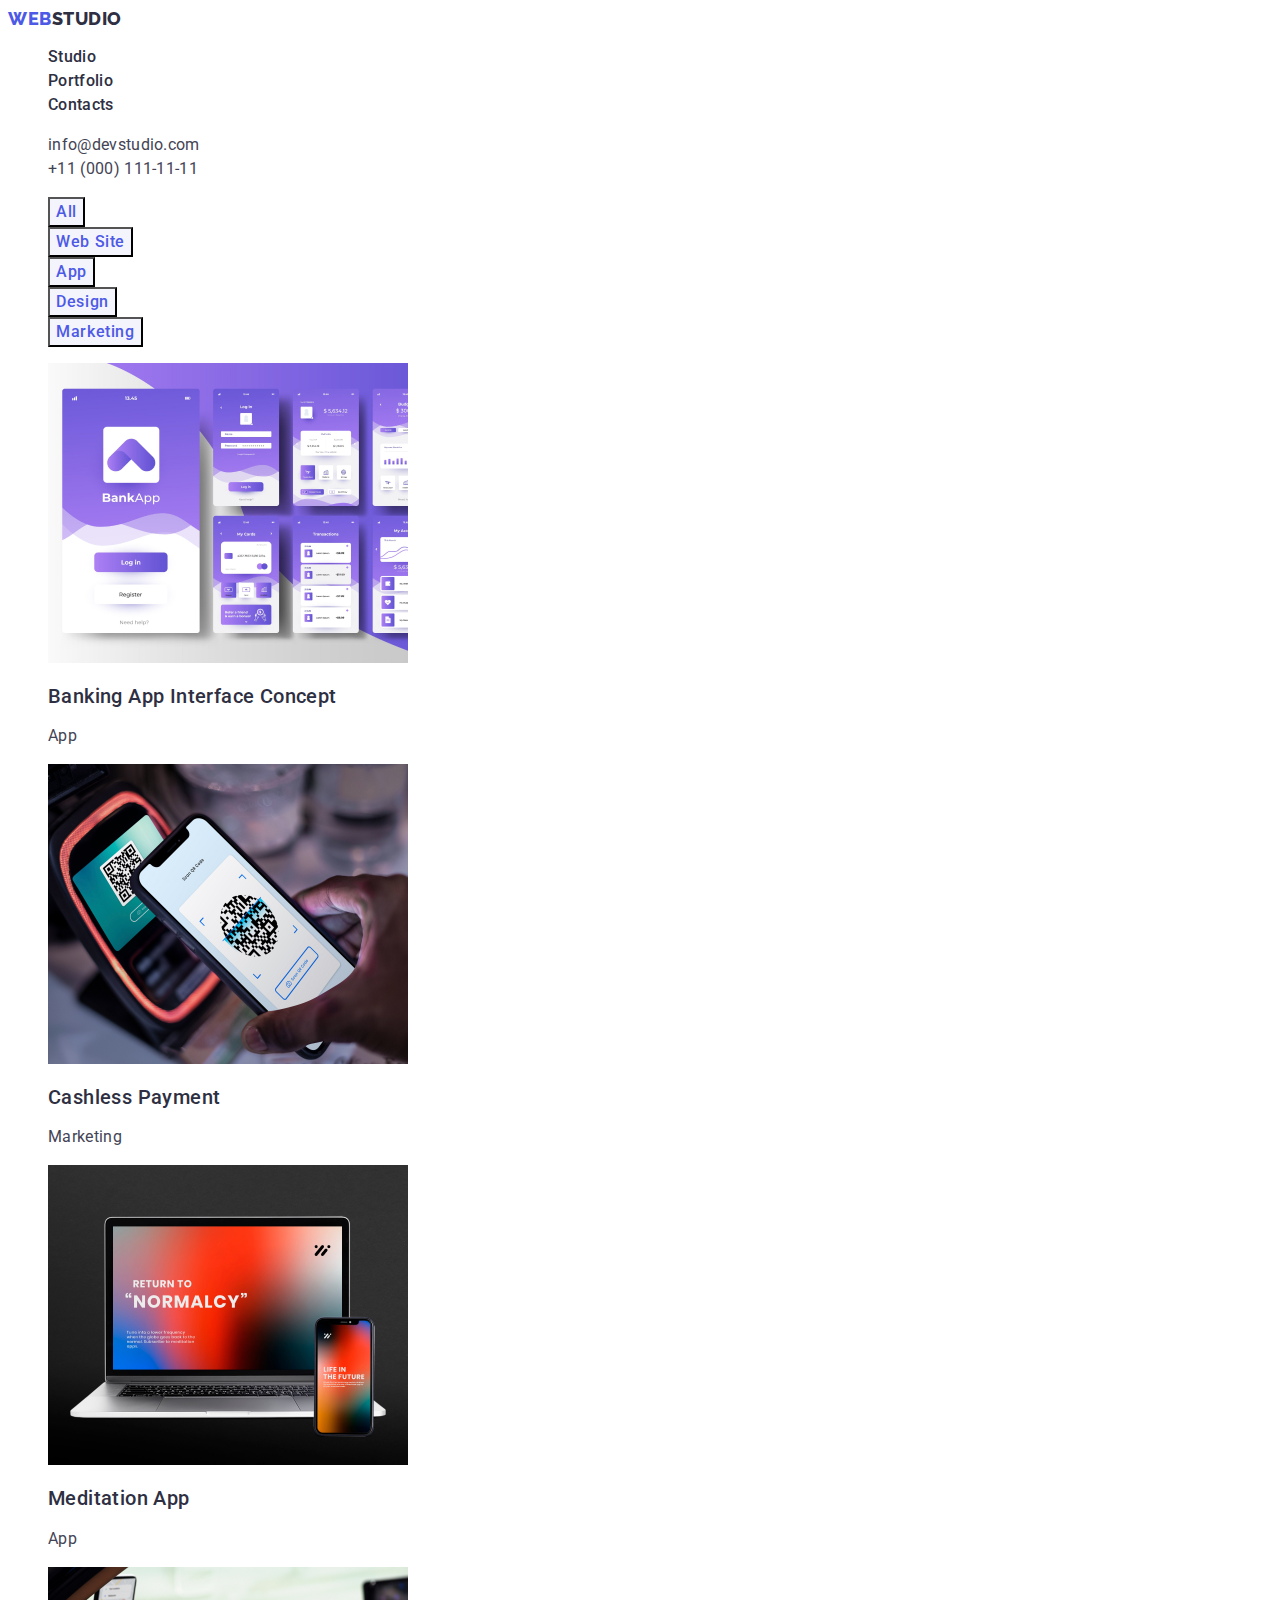
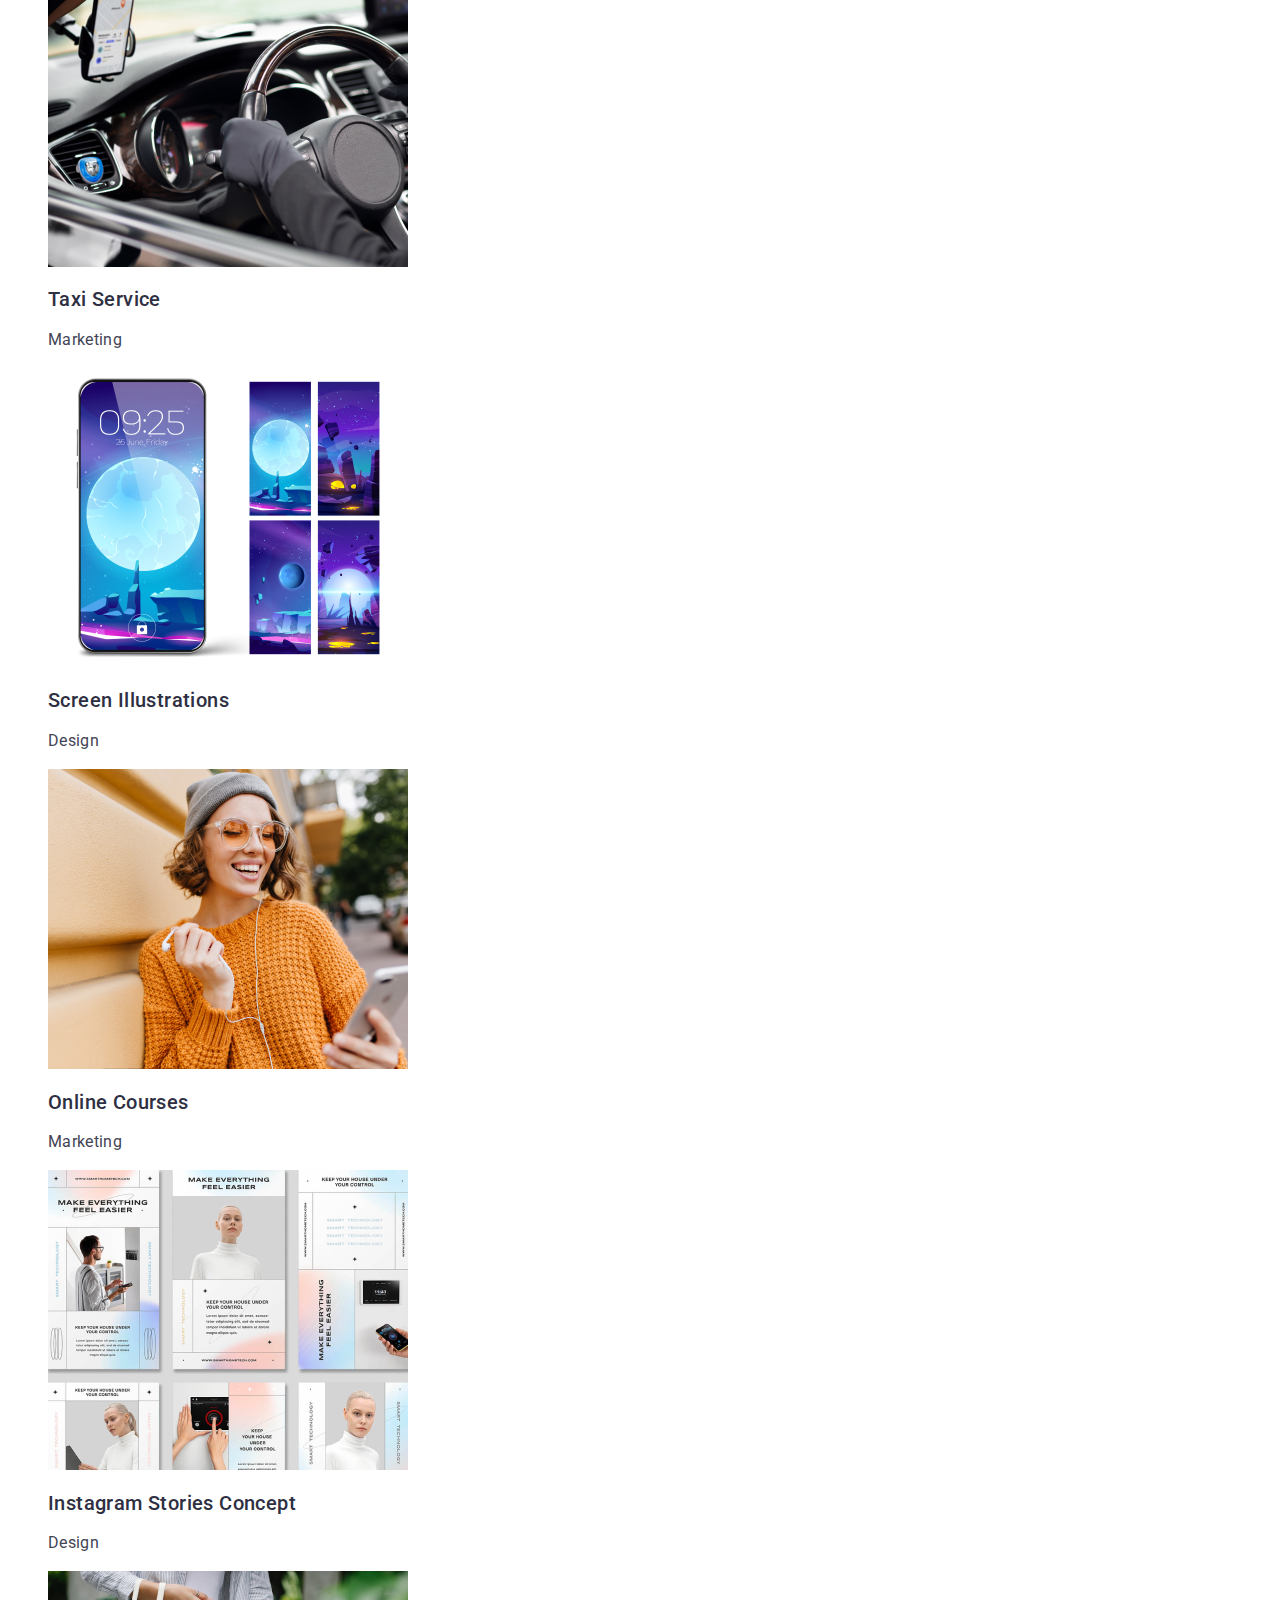
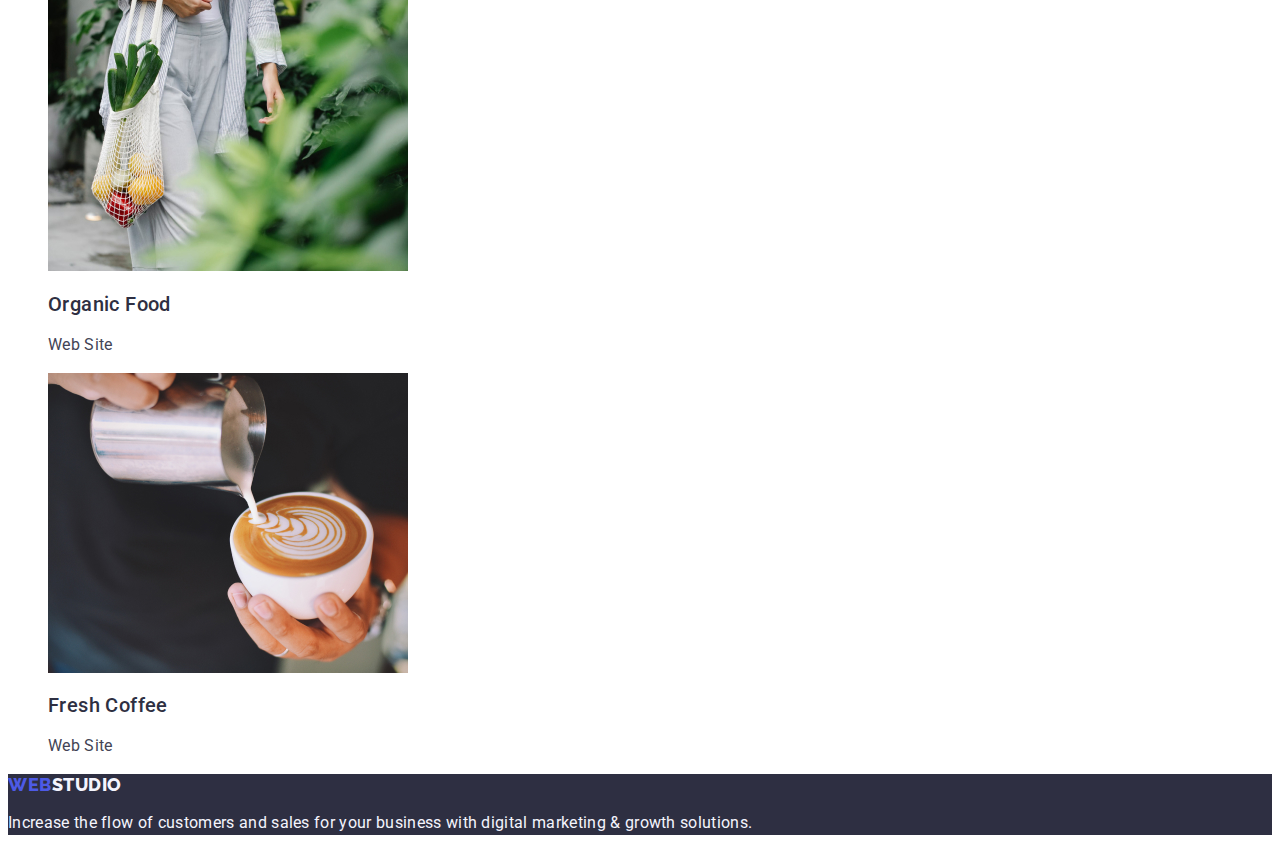
==== commit 88a4df0b: "Update portfolio.html" ====
--- a/portfolio.html
+++ b/portfolio.html
@@ -28,9 +28,9 @@
             </nav>
             <address class="header-address">
                   <ul class="header-address-list list">
-                        <li><a href="mailto:info@devstudio.com" class="header-link header-address-link link p-text" >info@devstudio.com </a>
+                        <li><a href="mailto:info@devstudio.com" class="header-address-link link p-text" >info@devstudio.com </a>
                   </li>
-                        <li><a href="tel:+110001111111" class="header-link header-address-link link p-text" > +11 (000) 111-11-11 </a>
+                        <li><a href="tel:+110001111111" class="header-address-link link p-text" > +11 (000) 111-11-11 </a>
                   </li>
                   </ul>
             </address>
--- a/css/styles.css
+++ b/css/styles.css
@@ -6,7 +6,7 @@
 }
 
 body{
-      font-family: "Roboto", sans-serif;     
+      font-family: 'Roboto', sans-serif;     
       color: #434455;
       background-color: #FFFFFF;
 
@@ -36,6 +36,9 @@
 
 .header-list{
       font-weight: 500;
+      font-family: 'Roboto', sans-serif;
+      font-style: normal;
+
 }
 
 .logo-web{
@@ -58,7 +61,9 @@
 }
 
 .header-link{
-      font-weight: 500;
+            font-family: 'Roboto', sans-serif;
+            font-style: normal;
+            font-weight: 500;
             font-size: 16px;
             line-height: 1.5;
             letter-spacing: 0.02em;
@@ -71,7 +76,11 @@
 
 .header-address{
             font-style: normal;
-
+            font-family: 'Roboto', sans-serif;
+}
+
+.header-address-link:is(:hover,:focus){
+      color: #404bbf;
 }
 
 .header-address-link{
@@ -87,7 +96,6 @@
 }
 
 .main-text{
-      font-weight: 700;
             font-size: 56px;
             line-height: 1.07;
             letter-spacing: 0.02em;
@@ -97,7 +105,6 @@
 
 .btn-hero{
       background-color: #4D5AE5;
-      box-shadow: 0px 4px 4px rgba(0, 0, 0, 0.15);
             font-family: inherit;
                   font-weight: 500;
                   font-size: 16px;
@@ -112,12 +119,7 @@
 }
 
 .visually-hidden {
-      position: absolute;
-      width: 1px;
-      height: 1px;
       margin: -1px;
-      border: 0;
-      padding: 0;
 
       white-space: nowrap;
       clip-path: inset(100%);
@@ -134,10 +136,11 @@
 
 .about-item-name{
       color: var(--second-tittle-color);
+      font-family: 'Roboto', sans-serif;
+      font-style: normal;
 }
 
 .images-head{
-      font-weight: 700;
             font-size: 36px;
             line-height: 1.11;
             letter-spacing: 0.02em;
@@ -148,7 +151,6 @@
 
 .images-item{
       background: url(2368.jpg);
-            border: 1px solid #E7E9FC;
 }
 
 .team{
@@ -156,7 +158,6 @@
 }
 
 .team-name{
-      font-weight: 700;
             font-size: 36px;
             line-height: 1.11;
             text-align: center;
@@ -175,12 +176,12 @@
 
 .team-item{
       background: #FFFFFF;
-            box-shadow: 0px 1px 6px rgba(46, 47, 66, 0.08), 0px 1px 1px rgba(46, 47, 66, 0.16), 0px 2px 1px rgba(46, 47, 66, 0.08);
-            border-radius: 0px 0px 4px 4px;
 }
 
 .team-about{
       color: var(--second-tittle-color);
+      font-family: 'Roboto', sans-serif;
+      font-style: normal;
 }
 
 /**-----------------FOOTER-------------*/
@@ -203,6 +204,8 @@
 
 .footer-about{
       color: #F4F4FD;
+      font-family: 'Roboto', sans-serif;
+      font-style: normal;
 }
 
 /**-----------------PORTFOLIO-------------*/
@@ -214,8 +217,6 @@
       font-weight: 500;
       font-size: 16px;
       line-height: 1.5;
-      display: flex;
-      align-items: center;
       text-align: center;
       letter-spacing: 0.04em;
       color: #4d5ae5;
@@ -230,11 +231,12 @@
 
 .portfolio-item{
 background: #FFFFFF;
-      border: 1px solid #E7E9FC;
 }
 
 .portfolio-name{
-      font-weight: 500;
+            font-family: 'Roboto', sans-serif;
+            font-style: normal;
+            font-weight: 500;
             font-size: 20px;
             line-height: 1.2;
             letter-spacing: 0.02em;
@@ -243,4 +245,6 @@
 
 .portfolio-text{
       color: var(--second-tittle-color);
+      font-family: 'Roboto', sans-serif;
+      font-style: normal;
 }